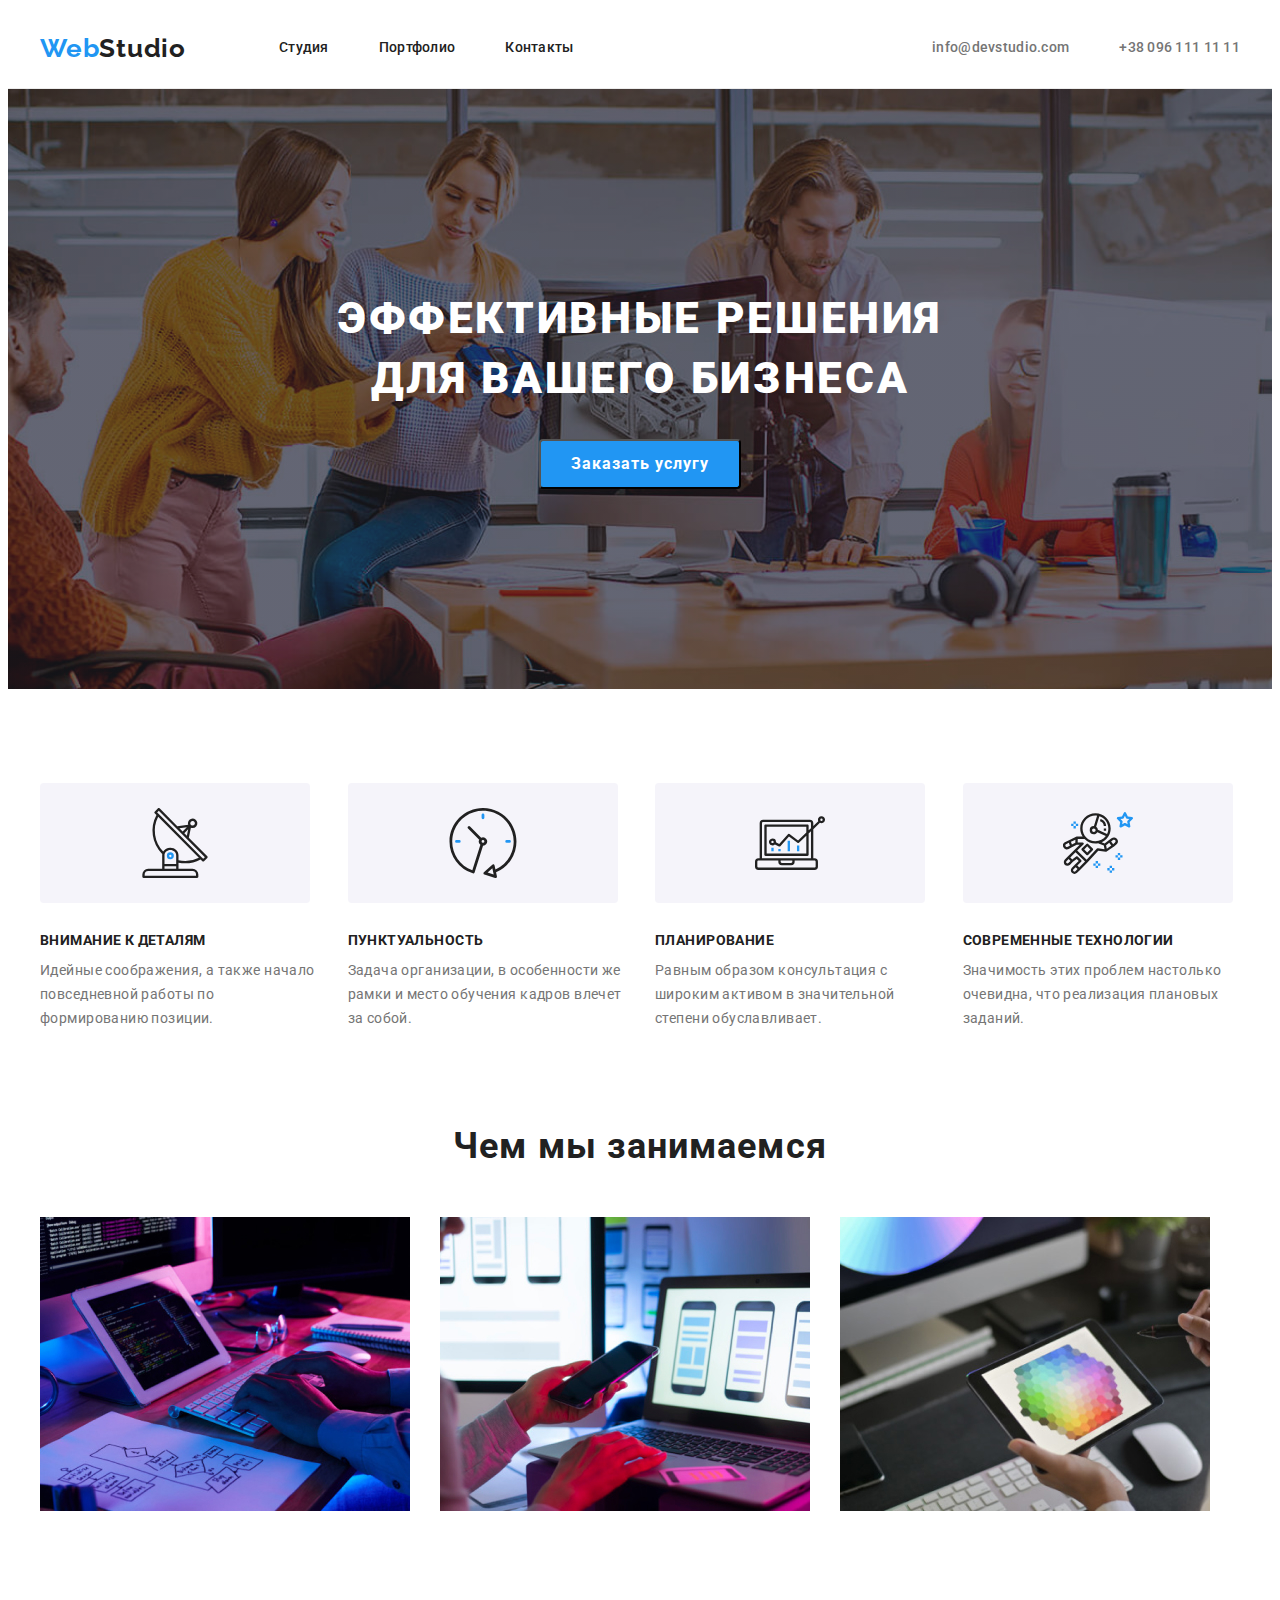
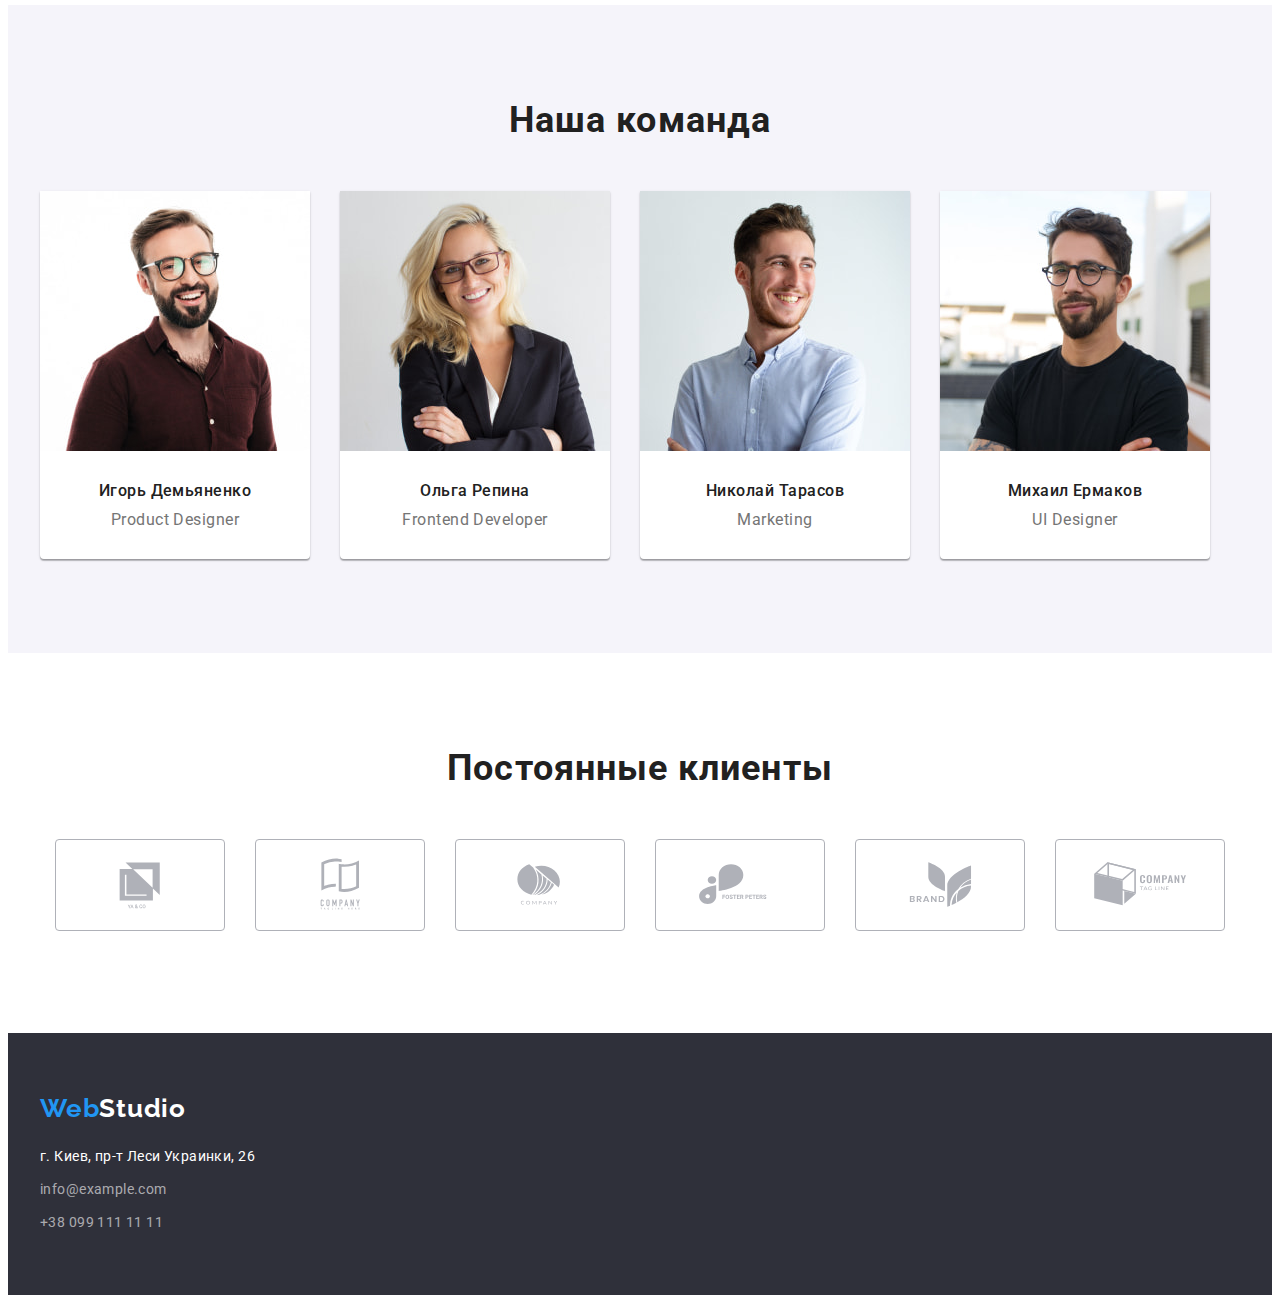
==== index.html @ 33f07b58 "добавляет hover-client" ====
<!DOCTYPE html >
<html lang="ru">
<head>
    <meta charset="UTF-8">
    <meta name="description" content="Web Developer">
    <title>WebStudio (Version2.1)</title>

    
     <!--основные шрифты-->
    <link rel="preconnect" href="https://fonts.googleapis.com">
    <link rel="preconnect" href="https://fonts.gstatic.com" crossorigin>
    <link href="https://fonts.googleapis.com/css2?family=Quintessential&family=Raleway:wght@700&family=Roboto:wght@400;500;700;900&display=swap"
          rel="stylesheet">

     <!--нормализатор стилей-->          
    <link rel="stylesheet" href="https://cdnjs.cloudflare.com/ajax/libs/modern-normalize/1.1.0/modern-normalize.min.css"
            integrity="sha512-wpPYUAdjBVSE4KJnH1VR1HeZfpl1ub8YT/NKx4PuQ5NmX2tKuGu6U/JRp5y+Y8XG2tV+wKQpNHVUX03MfMFn9Q=="
            crossorigin="anonymous" referrerpolicy="no-referrer" />

     <!--основные стили-->
    <link rel="stylesheet" href="./css/styles.css">
        

</head>
<body class="body">
    
    <!--шапка-->
    <header class="header">
      <div class="container header-container">
        <nav class="nav main-nav">
            <a class="header-logo link" href="./index.html">
                  Web<span class="header-logo-accent">Studio</span>
            </a>
             <ul class="nav-list list">
               <li class="nav-item">
                  <a class="nav-link link" href="./index.html">Студия</a> 
               </li>
               <li class="nav-item">
                  <a class="nav-link link" href="./portfolio.html">Портфолио</a> 
               </li> 
               <li class="nav-item">
                   <a class="nav-link link" href="#contacts">Контакты</a>
               </li> 
             </ul>
        </nav>
        <ul class="contact-list">
            <li class="contact-item">
                <a class="сontact-link link" href="mailto:info@devstudio.com">
                    info@devstudio.com
                </a>
            </li>
            <li class="contact-item">
                <a class="сontact-link link" href="tel:+380961111111">
                    +38 096 111 11 11
                </a>
            </li>
        </ul>
      </div>
    </header>
    
    <!--уникальный контент-->
    <main>

    <!--главный блок-->                                
    <section class="hero">
      <div class="container">
        <h1 class="hero-title">Эффективные решения для вашего бизнеса</h1>
        <button class="hero-btn" type="button">Заказать услугу</button>
      </div>
    </section>

    <!--инфо блок-->
    <section class="benefits section">
      <div class="container">
        <!--скрытый заголовок-->
        <h2 class="visually-hidden">Наши преимущества</h2>

            <ul class="benefits-list">
                <li class="benefits-item icon-antennа">
                    <h3 class="benefits-title">Внимание к деталям</h3>
                    <p class="benefits-descr">
                        Идейные соображения, а также начало повседневной работы по формированию позиции.
                    </p>
                </li>
                <li class="benefits-item icon-clock">
                    <h3 class="benefits-title">Пунктуальность</h3>
                    <p class="benefits-descr">
                        Задача организации, в особенности же рамки и место обучения кадров влечет за собой.
                    </p>
                </li>
                <li class="benefits-item icon-diagram">
                    <h3 class="benefits-title">Планирование</h3>
                    <p class="benefits-descr">
                        Равным образом консультация с широким активом в значительной степени обуславливает.
                    </p>
                </li>
                <li class="benefits-item icon-astronaut">
                    <h3 class="benefits-title">Современные технологии</h3>
                    <p class="benefits-descr">
                        Значимость этих проблем настолько очевидна, что реализация плановых заданий.
                    </p>
                </li>
            </ul>
      </div>
    </section>

    <!--блок работ-->
    <section class="about section">
      <div class="container">
        <h2 class="about-title">Чем мы занимаемся</h2>

            <ul class="about-list">
                <li class="about-item">
                    <img class="about-pic" src="./images/work/box-1.jpg" alt="Веб верстка проектов" width="370"/>
                </li>
                <li class="about-item">
                    <img class="about-pic" src="./images/work/box-2.jpg" alt="Разработка мобильных приложений" width="370"/>
                </li>
                <li class="about-item">
                    <img class="about-pic" src="./images/work/box-3.jpg" alt="Веб дизайн" width="370"/>
                </li>
            </ul>
      </div>
    </section>

    <!--секция команды-->
    <section class="team section">
      <div class="container">
        <h2 class="team-title">Наша команда</h2>
        
          <ul class="team-list">
            <li class="team-item">
              <img class="team-pic" src="./images/team/team-card-1.jpg" alt="Демьяненко" width="270" />
             <div class="team-wrapper">
                <h3 class="name-title">Игорь Демьяненко</h3>
                <p class="team-descr" lang="en">Product Designer</p>
             </div>
            </li>
            <li class="team-item">
              <img class="team-pic" src="./images/team/team-card-2.jpg" alt="Репина" width="270" />
             <div class="team-wrapper">
                <h3 class="name-title">Ольга Репина</h3>
                <p class="team-descr" lang="en">Frontend Developer</p>
             </div>
            </li>
            <li class="team-item">
              <img class="team-pic" src="./images/team/team-card-3.jpg" alt="Тарасов" width="270" />
             <div class="team-wrapper">
                <h3 class="name-title">Николай Тарасов</h3>
                <p class="team-descr" lang="en">Marketing</p>
             </div>
            </li>
            <li class="team-item">
              <img class="team-pic" src="./images/team/team-card-4.jpg" alt="Ермаков" width="270" />
             <div class="team-wrapper">
                <h3 class="name-title">Михаил Ермаков</h3>
                <p class="team-descr" lang="en">UI Designer</p>
             </div>
            </li>
          </ul>
        </div>
    </section>

    <!--постоянные клиенты-->
    <section class="section">
      <div class="container">
      <h2 class="client-title">Постоянные клиенты</h2>
      <ul class="client-list">
      <li class="client-item">
        <a href=""></a>
        <svg class="client-icon">
          <use href="./images/icon/sprite-all.svg#icon-Client-1"></use>
        </svg> 
      </li>
      <li class="client-item">
         <a href=""></a>
        <svg class="client-icon">
          <use href="./images/icon/sprite-all.svg#icon-Client-2"></use>
        </svg>
      </li>
      <li class="client-item">
         <a href=""></a>
        <svg class="client-icon">
          <use href="./images/icon/sprite-all.svg#icon-Client-3"></use>
        </svg>
      </li>
      <li class="client-item">
        <a href=""></a>
        <svg class="client-icon">
          <use href="./images/icon/sprite-all.svg#icon-Client-4"></use>
        </svg>
      </li>
      <li class="client-item">
        <a href=""></a>
        <svg class="client-icon">
          <use href="./images/icon/sprite-all.svg#icon-Client-5"></use>
        </svg>
      </li>
      <li class="client-item">
        <a href=""></a>
        <svg class="client-icon">
          <use href="./images/icon/sprite-all.svg#icon-Client-6"></use>
        </svg>
      </li>
      </ul>
      </div>
    </section>
    </main>

    <!--футер-->   
    <footer class="footer">
        <div class="container">  

          <div class="container-logo">
             <a class="footer-logo link" href="./index.html">
               Web<span class="footer-logo-accent">Studio</span>
             </a>
          </div>   

         <address class="address" id="contacts">
           <ul class="address-list">
              <li class="address-item">
                  <a class="address-link link" href="https://www.google.com/maps/@50.427001,30.5351555,16.5z" target="blank" rel="noopener noreferrer">
                    г. Киев, пр-т Леси Украинки, 26
                  </a>
              </li>
              <li class="address-item">
                  <a class="address-link-contact link" href="mailto:info@example.com">info@example.com</a>
              </li>
              <li class="address-item">
                  <a class="address-link-contact link" href="tel:+380991111111">+38 099 111 11 11</a>
              </li>
           </ul>          
         </address>
       </div>

    </footer>
  </body>

</html>
---- css/styles.css ----
:root {
  /*основные шрифты*/
  --main-font: 'Roboto', sans-serif;
  --logo-font: 'Raleway', sans-serif;

  /*светлая тема текста*/
  --accent-txt-cl: #ffffff;
  --primary-txt-cl: #757575;
  --footer-txt-cl: rgba(255, 255, 255, 0.6);

  /*темная тема текста*/
  --title-txt-cl: #212121;
  --secondary-txt-cl: #2196f3;

  /*темная тема фона*/
  --main-bg-cl: #2f303a;
  --section-bg-cl: #f5f4fa;

  /*цвет border*/
  --top-border-cl: #ececec;
  --border-cl: #eeeeee;
  /*цвет иконок*/
  --icon-color: #afb1b8;
}

/*доп шрифт*/
/*font-family: 'Quintessential', cursive;*/

.body {
  font-family: var(--main-font);
  font-size: 14px;
  line-height: 1.71;
  letter-spacing: 0.03em;
  background-color: var(--accent-txt-cl);

  color: var(--primary-txt-cl);
}

h1,
h2,
h3,
h4,
p {
  margin-top: 0;
  margin-bottom: 0;
}

h1:last-child,
h2:last-child,
h3:last-child,
h4:last-child,
p {
  margin-bottom: 0;
}

/*сброс списков*/
ul {
  padding-left: 0;
  margin-top: 0;
  margin-bottom: 0;
  list-style: none;
}
img {
  display: block;
  height: auto;
  max-width: 100%;
}
.link {
  text-decoration: none;
}
.section {
  padding: 94px 0px;
}

.container {
  width: 1200px;
  padding-left: 15px;
  padding-right: 15px;
  margin-left: auto;
  margin-right: auto;
}
.header {
  border-bottom: 1px solid var(--top-border-cl);
}
.header-container {
  display: flex;
}

/*текст кнопка главная*/
.hero-btn {
  padding: 8px 30px;

  font-family: var(--main-font);
  font-weight: 700;
  font-size: 16px;
  line-height: 1.9;

  border-radius: 4px;
  display: flex;
  align-items: center;
  text-align: center;
  letter-spacing: 0.06em;

  color: var(--accent-txt-cl);
}
/*лого хедр*/
.header-logo {
  margin-right: 93px;

  font-family: var(--logo-font);
  font-weight: 700;
  font-size: 26px;
  line-height: 1.19;

  letter-spacing: 0.03em;

  color: var(--secondary-txt-cl);
}

/*верхний логотип черный цвет*/
.header-logo-accent {
  letter-spacing: 0.03em;

  color: var(--title-txt-cl);
}
.main-nav {
  display: flex;
  align-items: center;
}

.nav-item {
  margin-right: 50px;
}
.nav-item:last-child {
  margin-right: 0;
}
.nav-list {
  display: flex;
}

/*Header*/
.nav-link {
  display: block;
  padding: 32px 0px;

  font-weight: 500;
  font-size: 14px;
  line-height: 1.14;
  letter-spacing: 0.02em;

  color: var(--title-txt-cl);
}

.nav-link:hover,
.nav-link:focus {
  color: var(--secondary-txt-cl);
}
.contact-list {
  display: flex;
  align-items: center;
  margin-left: auto;
}
.contact-item:first-child {
  margin-right: 50px;
}
.contact-item .link {
  font-weight: 500;
  font-size: 14px;
  line-height: 1.14;
  letter-spacing: 0.02em;

  color: var(--primary-txt-cl);
}

.contact-item :hover,
.contact-item :focus {
  color: var(--secondary-txt-cl);
}
.contact-item::before {
  display: block;
  content: '';
}
.hero {
  max-width: 1600px;
  max-height: 600px;
  margin-left: auto;
  margin-right: auto;

  padding-top: 200px;
  padding-bottom: 200px;

  background-image: linear-gradient(to right, rgba(47, 48, 58, 0.4), rgba(47, 48, 58, 0.4)),
    url(../images/hero/hero-img.jpg);

  background-repeat: no-repeat;
  background-position: center;
  background-color: var(--main-bg-cl);
}

.hero-title {
  width: 696px;
  margin-left: auto;
  margin-right: auto;
  margin-bottom: 30px;
  align-items: center;

  font-weight: 900;
  font-size: 44px;
  line-height: 1.36;

  text-align: center;
  letter-spacing: 0.06em;
  text-transform: uppercase;

  color: var(--accent-txt-cl);
}
.hero-btn {
  margin-left: auto;
  margin-right: auto;

  background-color: var(--secondary-txt-cl);
}

/*оформлєння інфо-блок*/
.benefits-list {
  display: flex;
}
.benefits-item {
  flex-basis: calc(100% / 4);
  margin-right: 30px;
}
.benefits-item:last-child {
  margin-right: 0px;
}

.benefits-item::before {
  display: block;
  content: '';

  width: 270px;
  height: 120px;

  background-size: contain;

  background: var(--section-bg-cl);
  border-radius: 4px;
}
.icon-antennа::before {
  background-image: url(../images/icon/antenna.svg);
  background-repeat: no-repeat;
  background-position: center;
}
.icon-clock::before {
  background-image: url(../images/icon/clock.svg);
  background-repeat: no-repeat;
  background-position: center;
}
.icon-diagram::before {
  background-image: url(../images/icon/diagram.svg);
  background-repeat: no-repeat;
  background-position: center;
}
.icon-astronaut::before {
  background-image: url(../images/icon/astronaut.svg);
  background-repeat: no-repeat;
  background-position: center;
}
.benefits-title {
  margin-bottom: 10px;
  padding-top: 30px;

  font-weight: 700;
  font-size: 14px;
  line-height: 1.14;
  letter-spacing: 0.03em;
  text-transform: uppercase;

  color: var(--title-txt-cl);
}
.benefits-descr {
  font-weight: 400;
  font-size: 14px;

  line-height: 1.71;
}

.about-title {
  margin-bottom: 50px;

  font-weight: 700;
  font-size: 36px;
  line-height: 1.17;
  text-align: center;
  letter-spacing: 0.03em;

  color: var(--title-txt-cl);
}
.about {
  padding-top: 0px;
}
.about-list {
  display: flex;
}
.about-item:not(:last-child) {
  margin-right: 30px;
}

/*секция команда*/
.team {
  background-color: var(--section-bg-cl);
}
.team-title {
  margin-bottom: 50px;

  font-weight: 700;
  font-size: 36px;
  line-height: 1.17;
  text-align: center;
  letter-spacing: 0.03em;

  color: var(--title-txt-cl);
}
.team-list {
  display: flex;
}
.team-item {
  background-color: var(--accent-txt-cl);
  box-shadow: 0px 1px 3px rgba(0, 0, 0, 0.12), 0px 1px 1px rgba(0, 0, 0, 0.14),
    0px 2px 1px rgba(0, 0, 0, 0.2);
  border-radius: 0px 0px 4px 4px;
}
.team-item:not(:last-child) {
  margin-right: 30px;
}

.team-wrapper {
  padding-top: 30px;
  padding-bottom: 30px;
}

.name-title {
  margin-bottom: 10px;

  font-weight: 500;
  font-size: 16px;
  line-height: 1.19;

  text-align: center;
  letter-spacing: 0.03em;

  color: var(--title-txt-cl);
}

.team-descr {
  font-weight: 400;
  font-size: 16px;
  line-height: 1.19;

  text-align: center;
  letter-spacing: 0.03em;
}
.client-title {
  margin-bottom: 50px;
  font-weight: 700;
  font-size: 36px;
  line-height: 1.17;
  text-align: center;
  letter-spacing: 0.03em;

  color: var(--title-txt-cl);
}
.client-list {
  display: flex;
  justify-content: center;
}
.client-icon {
  width: 170px;
  height: 92px;
  fill: var(--icon-color);

  border: 1px solid #afb1b8;
  box-sizing: border-box;
  border-radius: 4px;
}
.client-icon:hover {
  fill: var(--secondary-txt-cl);
  border: 1px solid var(--secondary-txt-cl);
  cursor: pointer;
}

/*.client-item:hover {
  fill: var(--secondary-txt-cl);
}*/
.client-item:not(:last-child) {
  margin-right: 30px;
}

/*кнопки фильтр раздел работ*/
.work-wrapper {
  display: flex;
  align-items: center;
}

/*кнопки фильтр*/
.work-list {
  display: flex;
  justify-content: center;
  align-items: center;
  margin-left: auto;
  margin-right: auto;
  margin-bottom: 50px;
}

.work-item-btn:not(:last-child) {
  margin-right: 8px;
}

.work-btn {
  border-color: var(--section-bg-cl);
  border-radius: 4px;

  font-family: var(--main-font);

  font-weight: 500;
  font-size: 16px;
  line-height: 1.62;

  text-align: center;
  letter-spacing: 0.03em;

  color: var(--title-txt-cl);
}

/*фокус-ховер кнопки фильтр*/
.work-btn:hover,
.work-btn:focus {
  background-color: var(--secondary-txt-cl);
  color: var(--accent-txt-cl);
}

.pointer {
  cursor: pointer;
}
.work-container {
  display: flex;
}
.work-list-pic {
  display: flex;
  flex-wrap: wrap;
  margin-top: 0px;
  padding-left: 0px;
}
.work-item-pic {
  flex-basis: calc((100% - 60px) / 3);
  margin-right: 30px;
  margin-bottom: 30px;
}
.work-item-pic:nth-child(3n) {
  margin-right: 0;
}
.work-item-pic:nth-last-child(-n + 3) {
  margin-bottom: 0px;
}

.work-text-wrapper {
  width: 370px;
  padding-top: 20px;
  padding-right: 24px;
  padding-bottom: 20px;
  padding-left: 24px;

  background: var(--accent-txt-cl);
  border-right: 1px solid var(--border-cl);
  border-bottom: 1px solid var(--border-cl);
  border-left: 1px solid var(--border-cl);
}

/*цвет заголовков портфолио*/
.work-title {
  margin-bottom: 4px;
  font-weight: 700;
  font-size: 18px;
  line-height: 2;

  letter-spacing: 0.06em;

  color: var(--title-txt-cl);
}
/*описание работ*/
.work-descr {
  font-weight: 400;
  font-size: 16px;
  line-height: 1.87;
}

/*футер*/
.footer {
  padding-top: 60px;
  padding-bottom: 60px;

  background-color: var(--main-bg-cl);
}
.container-logo {
  margin-bottom: 20px;
}
.footer-logo {
  font-family: var(--logo-font);
  font-weight: 700;
  font-size: 26px;
  line-height: 1.19;

  letter-spacing: 0.03em;

  color: var(--secondary-txt-cl);
}

/*замена цвета лого*/
.footer-logo-accent {
  color: var(--accent-txt-cl);
}

.address-item {
  margin-bottom: 9px;
}
.address-item:last-child {
  margin-bottom: 0px;
}
.address-item .address-link {
  font-family: var(--main-font);
  font-style: normal;
  font-weight: 400;
  font-size: 14px;
  line-height: 1.71;

  letter-spacing: 0.03em;

  color: var(--accent-txt-cl);
}

.address-link-contact {
  font-family: var(--main-font);
  font-style: normal;
  font-weight: 400;
  font-size: 14px;
  line-height: 1.71;

  letter-spacing: 0.03em;

  color: var(--footer-txt-cl);
}

/*скрываем удаленный заголовок*/
.visually-hidden {
  position: absolute;
  width: 1px;
  height: 1px;
  margin: -1px;
  border: 0;
  padding: 0;
  white-space: nowrap;
  clip-path: inset(100%);
  clip: rect(0 0 0 0);
  overflow: hidden;
}
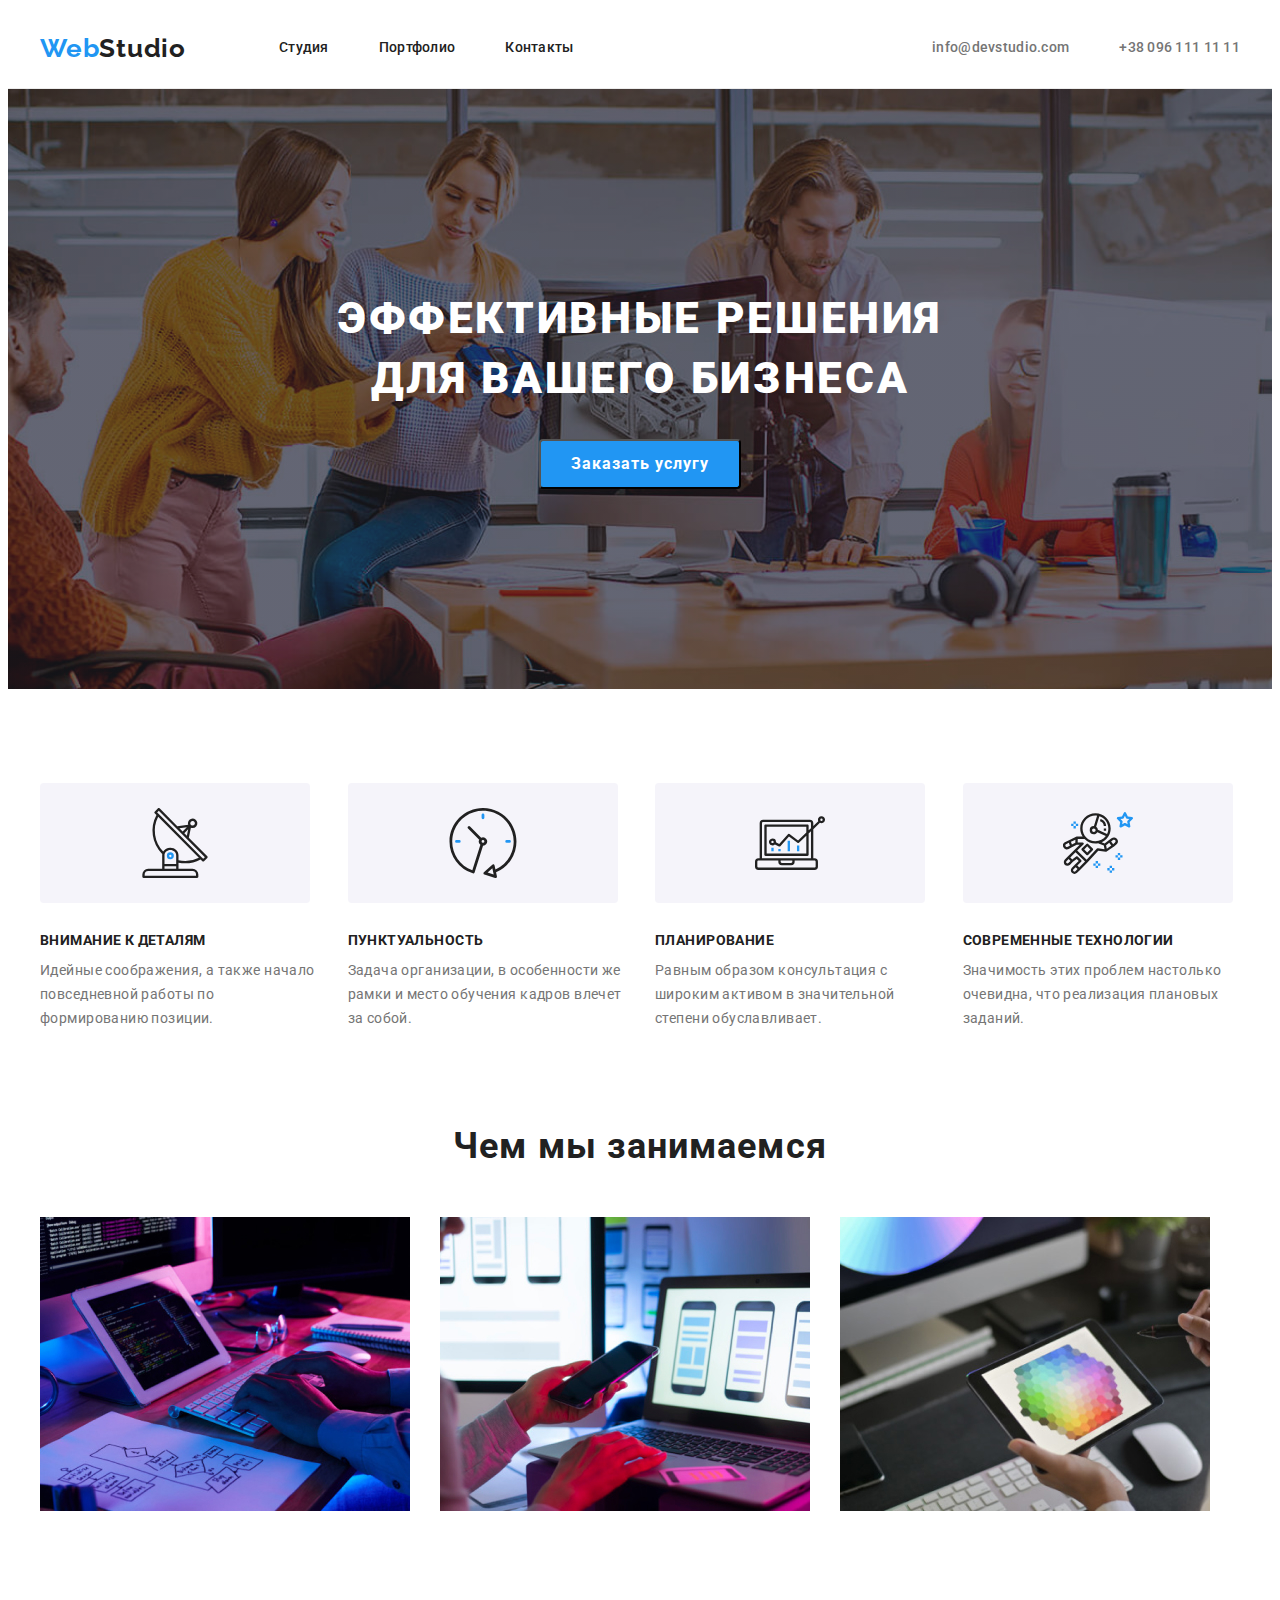
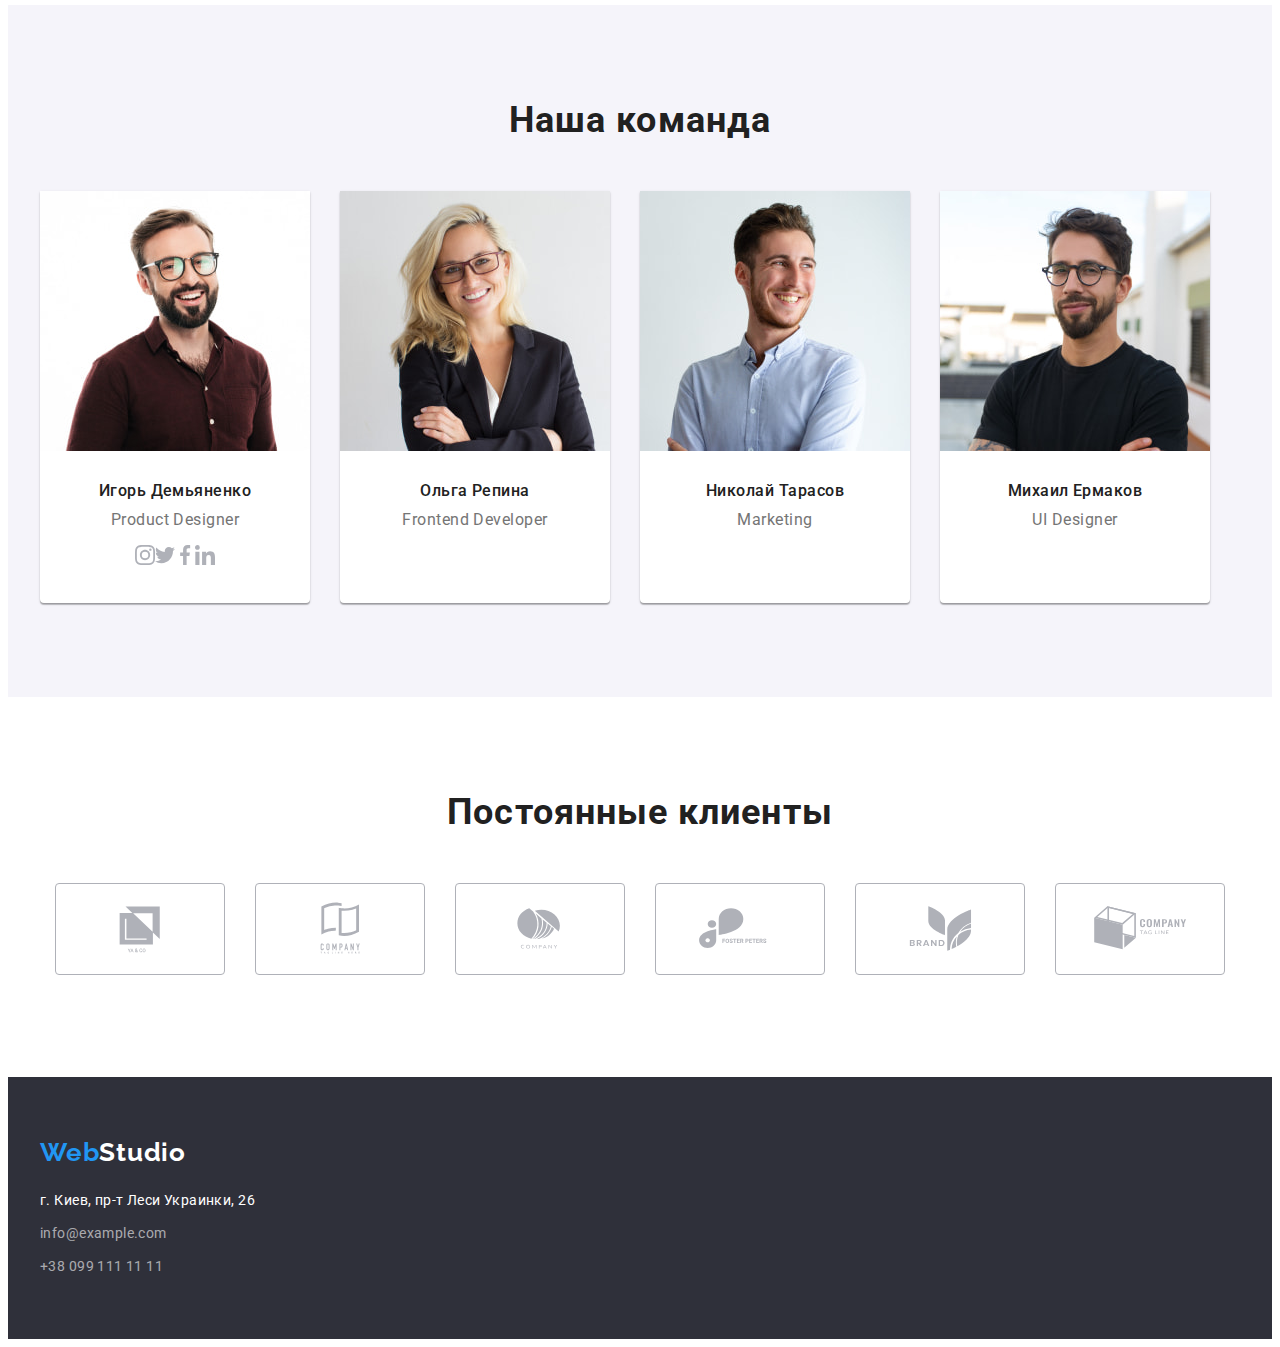
==== commit 99330d14: "добавляет соц-сети" ====
--- a/index.html
+++ b/index.html
@@ -49,7 +49,7 @@
                     info@devstudio.com
                 </a>
             </li>
-            <li class="contact-item">
+            <li class="contact-item icon-phone">
                 <a class="сontact-link link" href="tel:+380961111111">
                     +38 096 111 11 11
                 </a>
@@ -134,6 +134,36 @@
              <div class="team-wrapper">
                 <h3 class="name-title">Игорь Демьяненко</h3>
                 <p class="team-descr" lang="en">Product Designer</p>
+                <ul class="social-list">
+                  <li>
+                    <a href="">
+                      <svg class="team-icon">
+                        <use href="./images/icon/sprite-all.svg#icon-instagram"></use>
+                      </svg>
+                    </a>
+                  </li>
+                  <li>
+                    <a href="">
+                      <svg class="team-icon">
+                        <use href="./images/icon/sprite-all.svg#icon-twitter"></use>
+                      </svg>
+                    </a>
+                  </li>
+                  <li>
+                    <a href="">
+                      <svg class="team-icon">
+                        <use href="./images/icon/sprite-all.svg#icon-facebook"></use>
+                      </svg>
+                    </a>
+                  </li>
+                  <li>
+                    <a href="">
+                      <svg class="team-icon">
+                        <use href="./images/icon/sprite-all.svg#icon-linkedin"></use>
+                      </svg>
+                    </a>
+                  </li>
+                </ul>
              </div>
             </li>
             <li class="team-item">
@@ -167,40 +197,46 @@
       <h2 class="client-title">Постоянные клиенты</h2>
       <ul class="client-list">
       <li class="client-item">
-        <a href=""></a>
-        <svg class="client-icon">
-          <use href="./images/icon/sprite-all.svg#icon-Client-1"></use>
-        </svg> 
-      </li>
-      <li class="client-item">
-         <a href=""></a>
-        <svg class="client-icon">
-          <use href="./images/icon/sprite-all.svg#icon-Client-2"></use>
-        </svg>
-      </li>
-      <li class="client-item">
-         <a href=""></a>
-        <svg class="client-icon">
-          <use href="./images/icon/sprite-all.svg#icon-Client-3"></use>
-        </svg>
-      </li>
-      <li class="client-item">
-        <a href=""></a>
-        <svg class="client-icon">
-          <use href="./images/icon/sprite-all.svg#icon-Client-4"></use>
-        </svg>
-      </li>
-      <li class="client-item">
-        <a href=""></a>
-        <svg class="client-icon">
-          <use href="./images/icon/sprite-all.svg#icon-Client-5"></use>
-        </svg>
-      </li>
-      <li class="client-item">
-        <a href=""></a>
-        <svg class="client-icon">
-          <use href="./images/icon/sprite-all.svg#icon-Client-6"></use>
-        </svg>
+        <a href="" class="client-link">
+          <svg class="client-icon">
+            <use href="./images/icon/sprite-all.svg#icon-Client-1"></use>
+          </svg>
+        </a> 
+      </li>
+      <li class="client-item">
+         <a href="" class="client-link">
+          <svg class="client-icon">
+            <use href="./images/icon/sprite-all.svg#icon-Client-2"></use>
+          </svg>
+         </a>
+      </li>
+      <li class="client-item">
+         <a href="" class="client-link">
+          <svg class="client-icon">
+            <use href="./images/icon/sprite-all.svg#icon-Client-3"></use>
+          </svg>
+         </a>
+      </li>
+      <li class="client-item">
+        <a href="" class="client-link">
+          <svg class="client-icon">
+            <use href="./images/icon/sprite-all.svg#icon-Client-4"></use>
+          </svg>
+        </a>
+      </li>
+      <li class="client-item">
+        <a href="" class="client-link">
+          <svg class="client-icon">
+            <use href="./images/icon/sprite-all.svg#icon-Client-5"></use>
+          </svg>
+        </a>
+      </li>
+      <li class="client-item">
+        <a href="" class="client-link">
+          <svg class="client-icon">
+            <use href="./images/icon/sprite-all.svg#icon-Client-6"></use>
+          </svg>
+        </a>
       </li>
       </ul>
       </div>
--- a/css/styles.css
+++ b/css/styles.css
@@ -180,6 +180,9 @@
   display: block;
   content: '';
 }
+.icon-phone::before {
+  background-image: url(../images/icon/smartphone.svg);
+}
 .hero {
   max-width: 1600px;
   max-height: 600px;
@@ -352,12 +355,21 @@
 }
 
 .team-descr {
+  margin-bottom: 16px;
   font-weight: 400;
   font-size: 16px;
   line-height: 1.19;
 
   text-align: center;
   letter-spacing: 0.03em;
+}
+.social-list {
+  display: flex;
+  justify-content: center;
+}
+.team-icon {
+  width: 20px;
+  height: 20px;
 }
 .client-title {
   margin-bottom: 50px;
@@ -385,12 +397,8 @@
 .client-icon:hover {
   fill: var(--secondary-txt-cl);
   border: 1px solid var(--secondary-txt-cl);
-  cursor: pointer;
-}
-
-/*.client-item:hover {
-  fill: var(--secondary-txt-cl);
-}*/
+}
+
 .client-item:not(:last-child) {
   margin-right: 30px;
 }
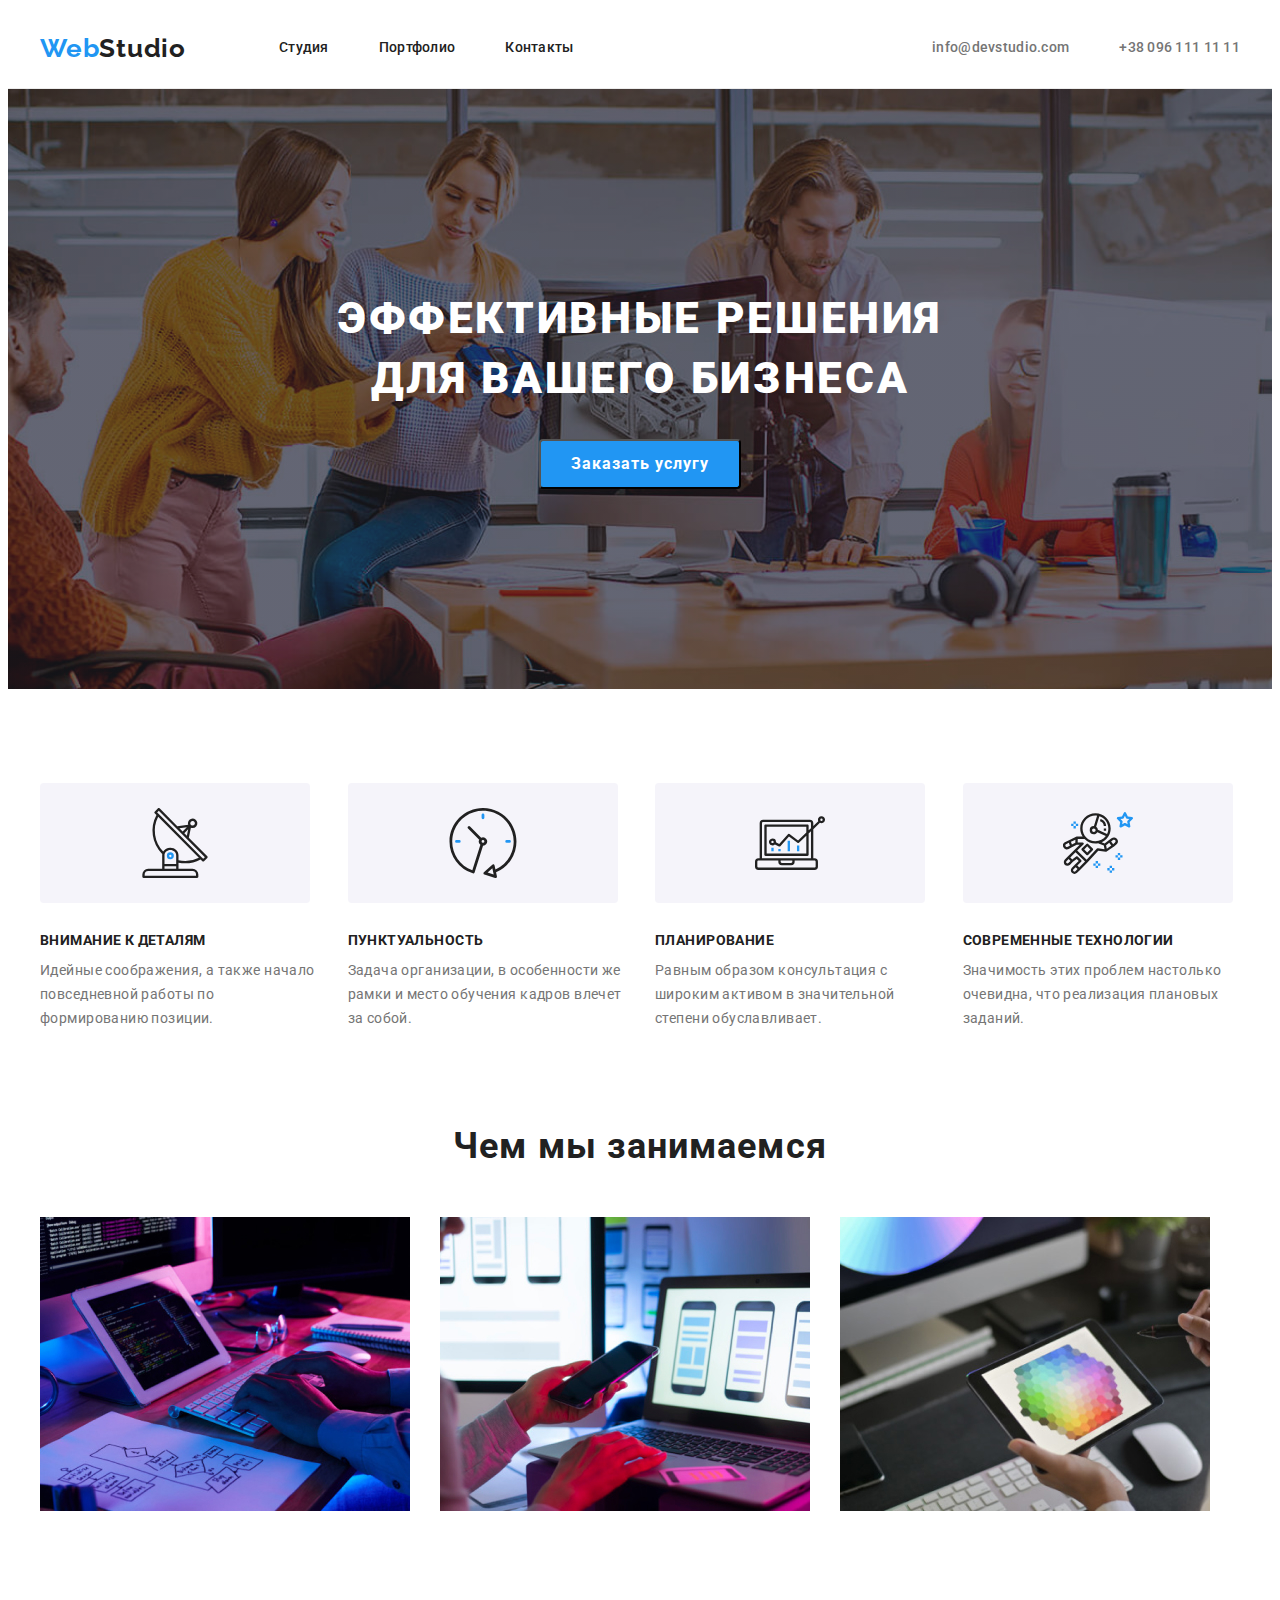
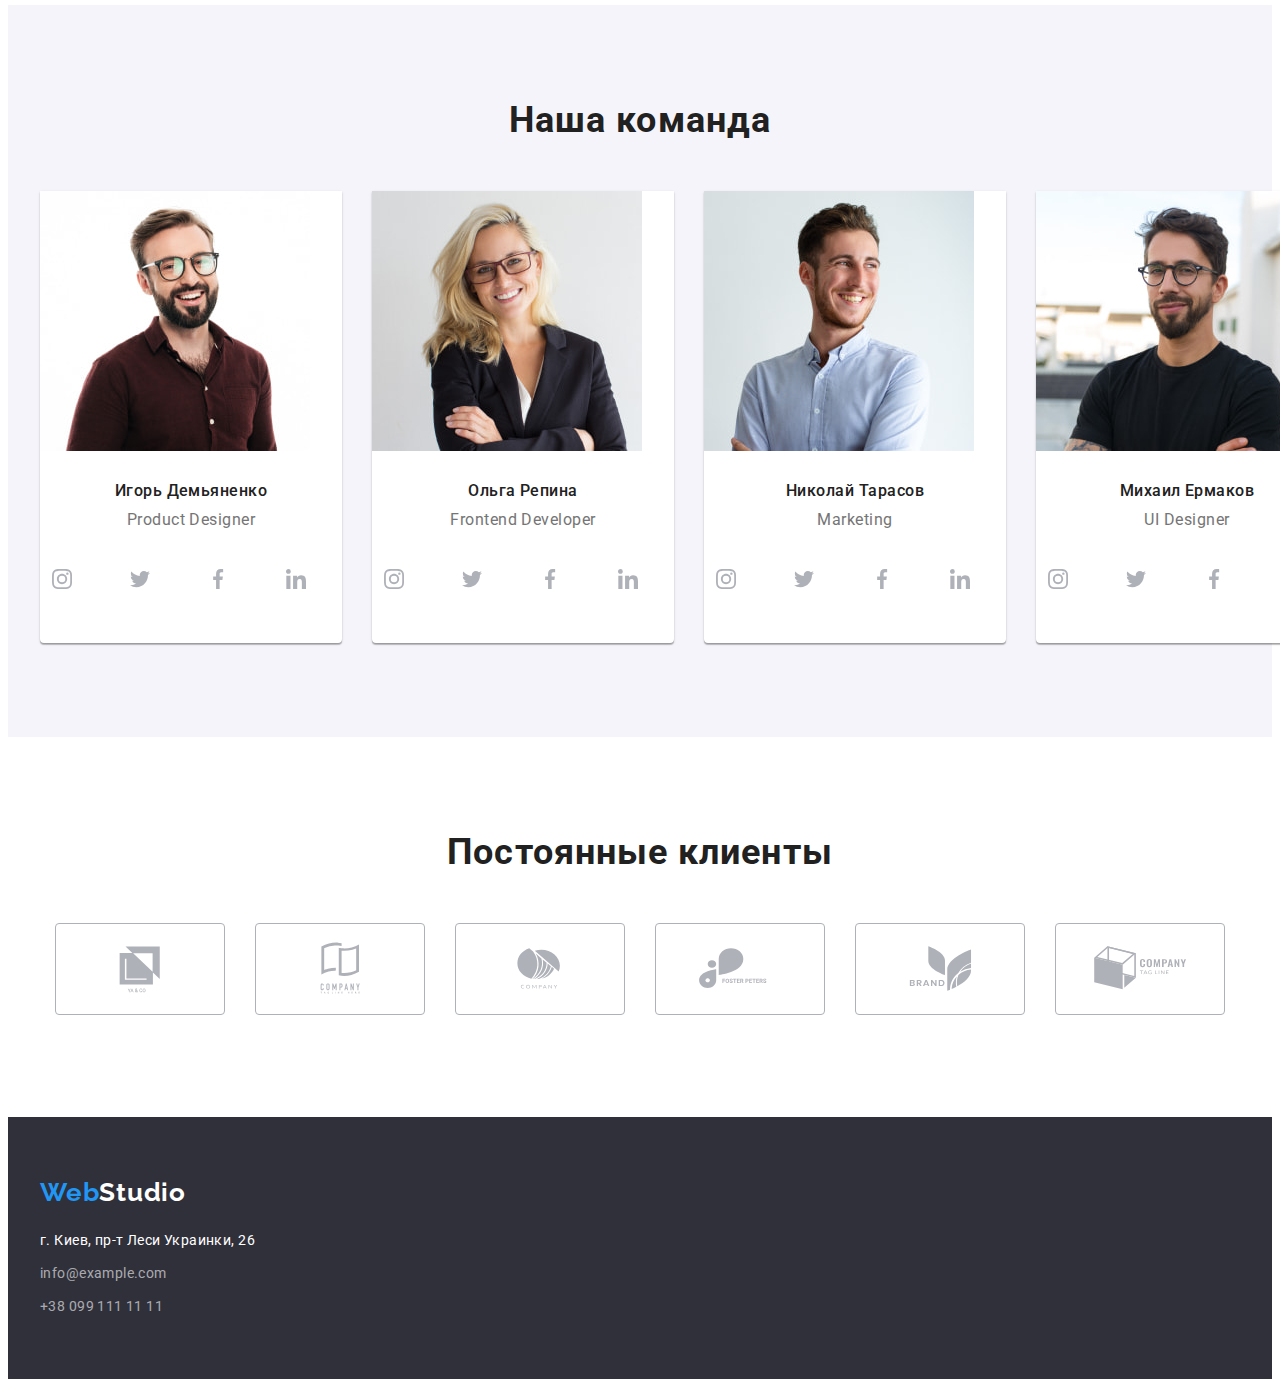
==== commit 7bd1d8b8: "добавляет hover соц. сети" ====
--- a/index.html
+++ b/index.html
@@ -135,29 +135,29 @@
                 <h3 class="name-title">Игорь Демьяненко</h3>
                 <p class="team-descr" lang="en">Product Designer</p>
                 <ul class="social-list">
-                  <li>
-                    <a href="">
+                  <li class="social-item">
+                    <a href="" class="social-link">
                       <svg class="team-icon">
                         <use href="./images/icon/sprite-all.svg#icon-instagram"></use>
                       </svg>
                     </a>
                   </li>
-                  <li>
-                    <a href="">
+                  <li class="social-item">
+                    <a href="" class="social-link">
                       <svg class="team-icon">
                         <use href="./images/icon/sprite-all.svg#icon-twitter"></use>
                       </svg>
                     </a>
                   </li>
-                  <li>
-                    <a href="">
+                  <li class="social-item">
+                    <a href="" class="social-link">
                       <svg class="team-icon">
                         <use href="./images/icon/sprite-all.svg#icon-facebook"></use>
                       </svg>
                     </a>
                   </li>
-                  <li>
-                    <a href="">
+                  <li class="social-item">
+                    <a href="" class="social-link">
                       <svg class="team-icon">
                         <use href="./images/icon/sprite-all.svg#icon-linkedin"></use>
                       </svg>
@@ -171,6 +171,36 @@
              <div class="team-wrapper">
                 <h3 class="name-title">Ольга Репина</h3>
                 <p class="team-descr" lang="en">Frontend Developer</p>
+                <ul class="social-list">
+                  <li class="social-item">
+                    <a href="" class="social-link">
+                      <svg class="team-icon">
+                        <use href="./images/icon/sprite-all.svg#icon-instagram"></use>
+                      </svg>
+                    </a>
+                  </li>
+                  <li class="social-item">
+                    <a href="" class="social-link">
+                      <svg class="team-icon">
+                        <use href="./images/icon/sprite-all.svg#icon-twitter"></use>
+                      </svg>
+                    </a>
+                  </li>
+                  <li class="social-item">
+                    <a href="" class="social-link">
+                      <svg class="team-icon">
+                        <use href="./images/icon/sprite-all.svg#icon-facebook"></use>
+                      </svg>
+                    </a>
+                  </li>
+                  <li class="social-item">
+                    <a href="" class="social-link">
+                      <svg class="team-icon">
+                        <use href="./images/icon/sprite-all.svg#icon-linkedin"></use>
+                      </svg>
+                    </a>
+                  </li>
+                </ul>
              </div>
             </li>
             <li class="team-item">
@@ -178,6 +208,36 @@
              <div class="team-wrapper">
                 <h3 class="name-title">Николай Тарасов</h3>
                 <p class="team-descr" lang="en">Marketing</p>
+                <ul class="social-list">
+                  <li class="social-item">
+                    <a href="" class="social-link">
+                      <svg class="team-icon">
+                        <use href="./images/icon/sprite-all.svg#icon-instagram"></use>
+                      </svg>
+                    </a>
+                  </li>
+                  <li class="social-item">
+                    <a href="" class="social-link">
+                      <svg class="team-icon">
+                        <use href="./images/icon/sprite-all.svg#icon-twitter"></use>
+                      </svg>
+                    </a>
+                  </li>
+                  <li class="social-item">
+                    <a href="" class="social-link">
+                      <svg class="team-icon">
+                        <use href="./images/icon/sprite-all.svg#icon-facebook"></use>
+                      </svg>
+                    </a>
+                  </li>
+                  <li class="social-item">
+                    <a href="" class="social-link">
+                      <svg class="team-icon">
+                        <use href="./images/icon/sprite-all.svg#icon-linkedin"></use>
+                      </svg>
+                    </a>
+                  </li>
+                </ul>
              </div>
             </li>
             <li class="team-item">
@@ -185,6 +245,36 @@
              <div class="team-wrapper">
                 <h3 class="name-title">Михаил Ермаков</h3>
                 <p class="team-descr" lang="en">UI Designer</p>
+                <ul class="social-list">
+                  <li class="social-item">
+                    <a href="" class="social-link">
+                      <svg class="team-icon">
+                        <use href="./images/icon/sprite-all.svg#icon-instagram"></use>
+                      </svg>
+                    </a>
+                  </li>
+                  <li class="social-item">
+                    <a href="" class="social-link">
+                      <svg class="team-icon">
+                        <use href="./images/icon/sprite-all.svg#icon-twitter"></use>
+                      </svg>
+                    </a>
+                  </li>
+                  <li class="social-item">
+                    <a href="" class="social-link">
+                      <svg class="team-icon">
+                        <use href="./images/icon/sprite-all.svg#icon-facebook"></use>
+                      </svg>
+                    </a>
+                  </li>
+                  <li class="social-item">
+                    <a href="" class="social-link">
+                      <svg class="team-icon">
+                        <use href="./images/icon/sprite-all.svg#icon-linkedin"></use>
+                      </svg>
+                    </a>
+                  </li>
+                </ul>
              </div>
             </li>
           </ul>
--- a/css/styles.css
+++ b/css/styles.css
@@ -363,14 +363,35 @@
   text-align: center;
   letter-spacing: 0.03em;
 }
+/*ссылки соц.сети*/
 .social-list {
   display: flex;
   justify-content: center;
+
+}
+.social-item:not(:last-child) {
+  margin-right: 10px;
+}
+.social-link {
+  display: inline-flex;
+
+  width: 44px;
+  height: 44px;
+  padding: 12px;
+
+  align-items: center;
+  border-radius: 50px;
+  fill: var(--icon-color);
+}
+.social-link:hover{
+ background-color: var(--secondary-txt-cl);
+ fill:var(--accent-txt-cl)
 }
 .team-icon {
   width: 20px;
   height: 20px;
 }
+
 .client-title {
   margin-bottom: 50px;
   font-weight: 700;
@@ -390,7 +411,7 @@
   height: 92px;
   fill: var(--icon-color);
 
-  border: 1px solid #afb1b8;
+  border: 1px solid var(--icon-color);
   box-sizing: border-box;
   border-radius: 4px;
 }
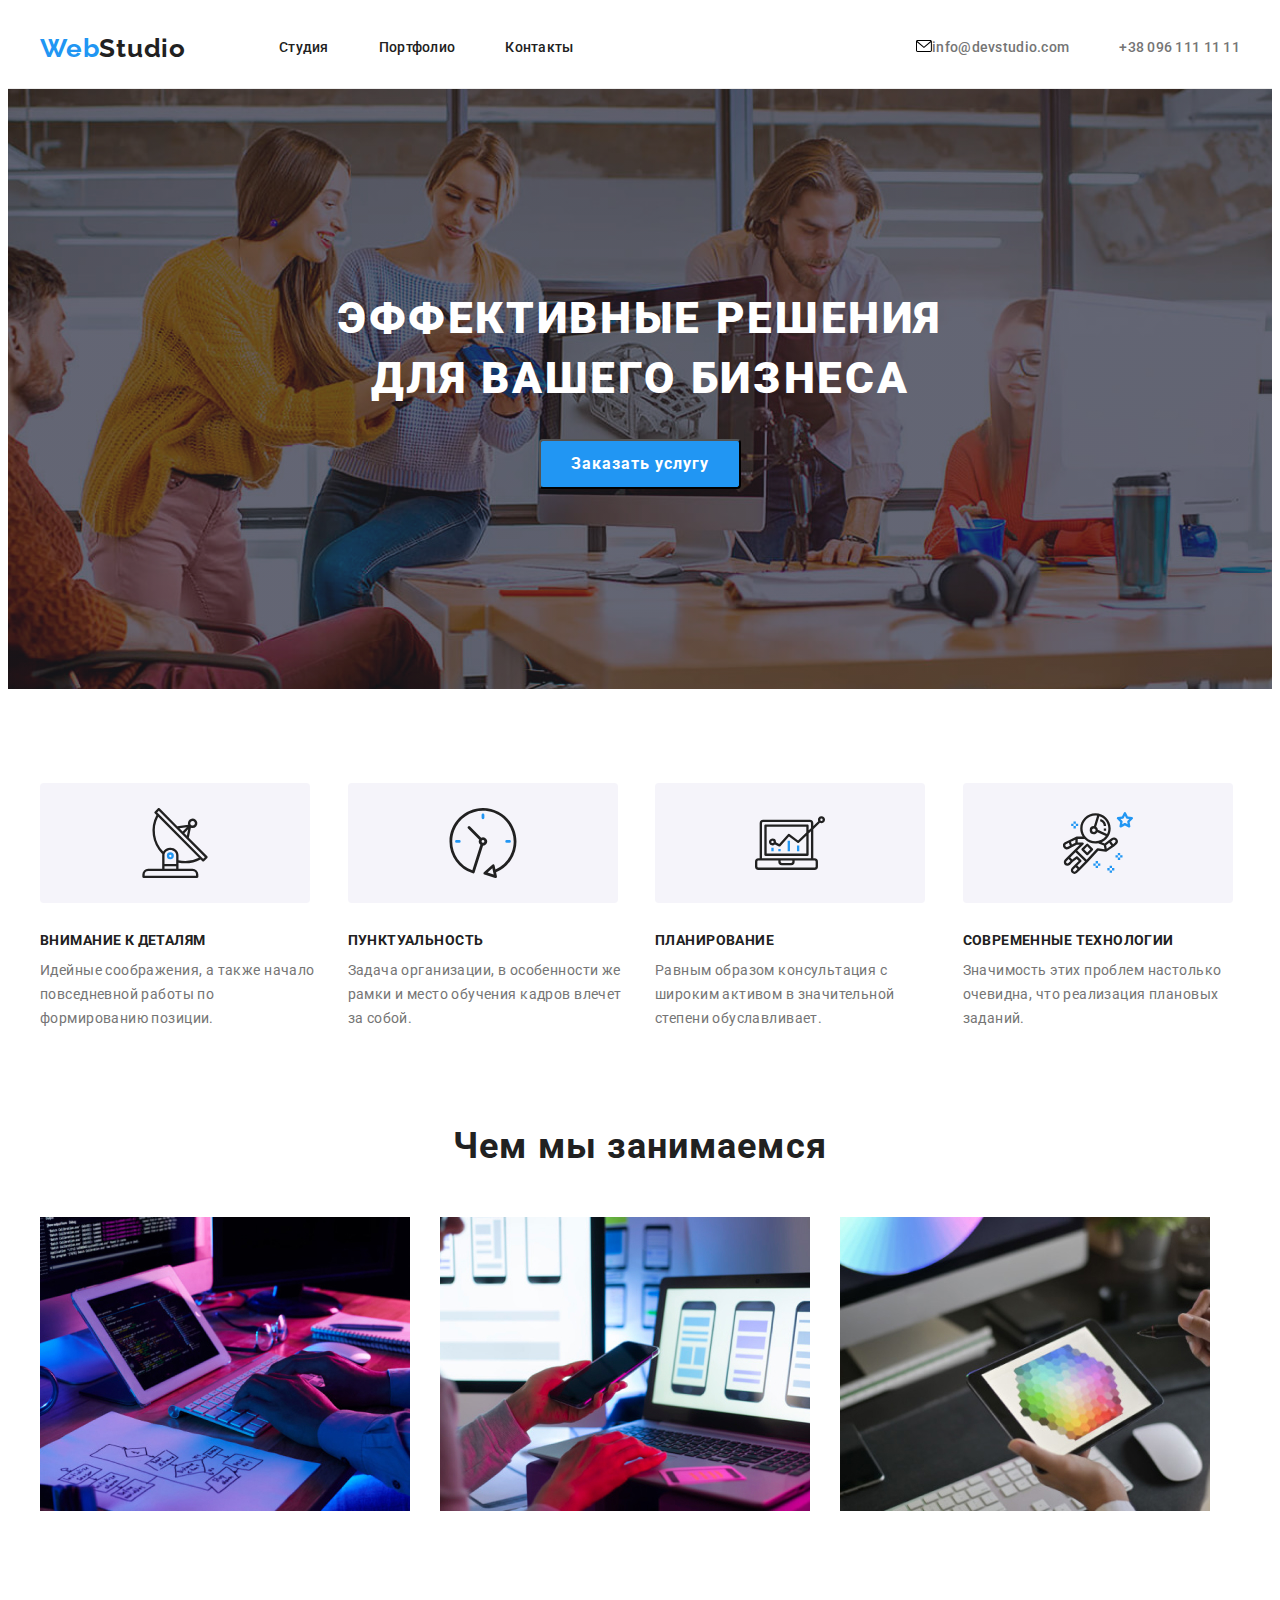
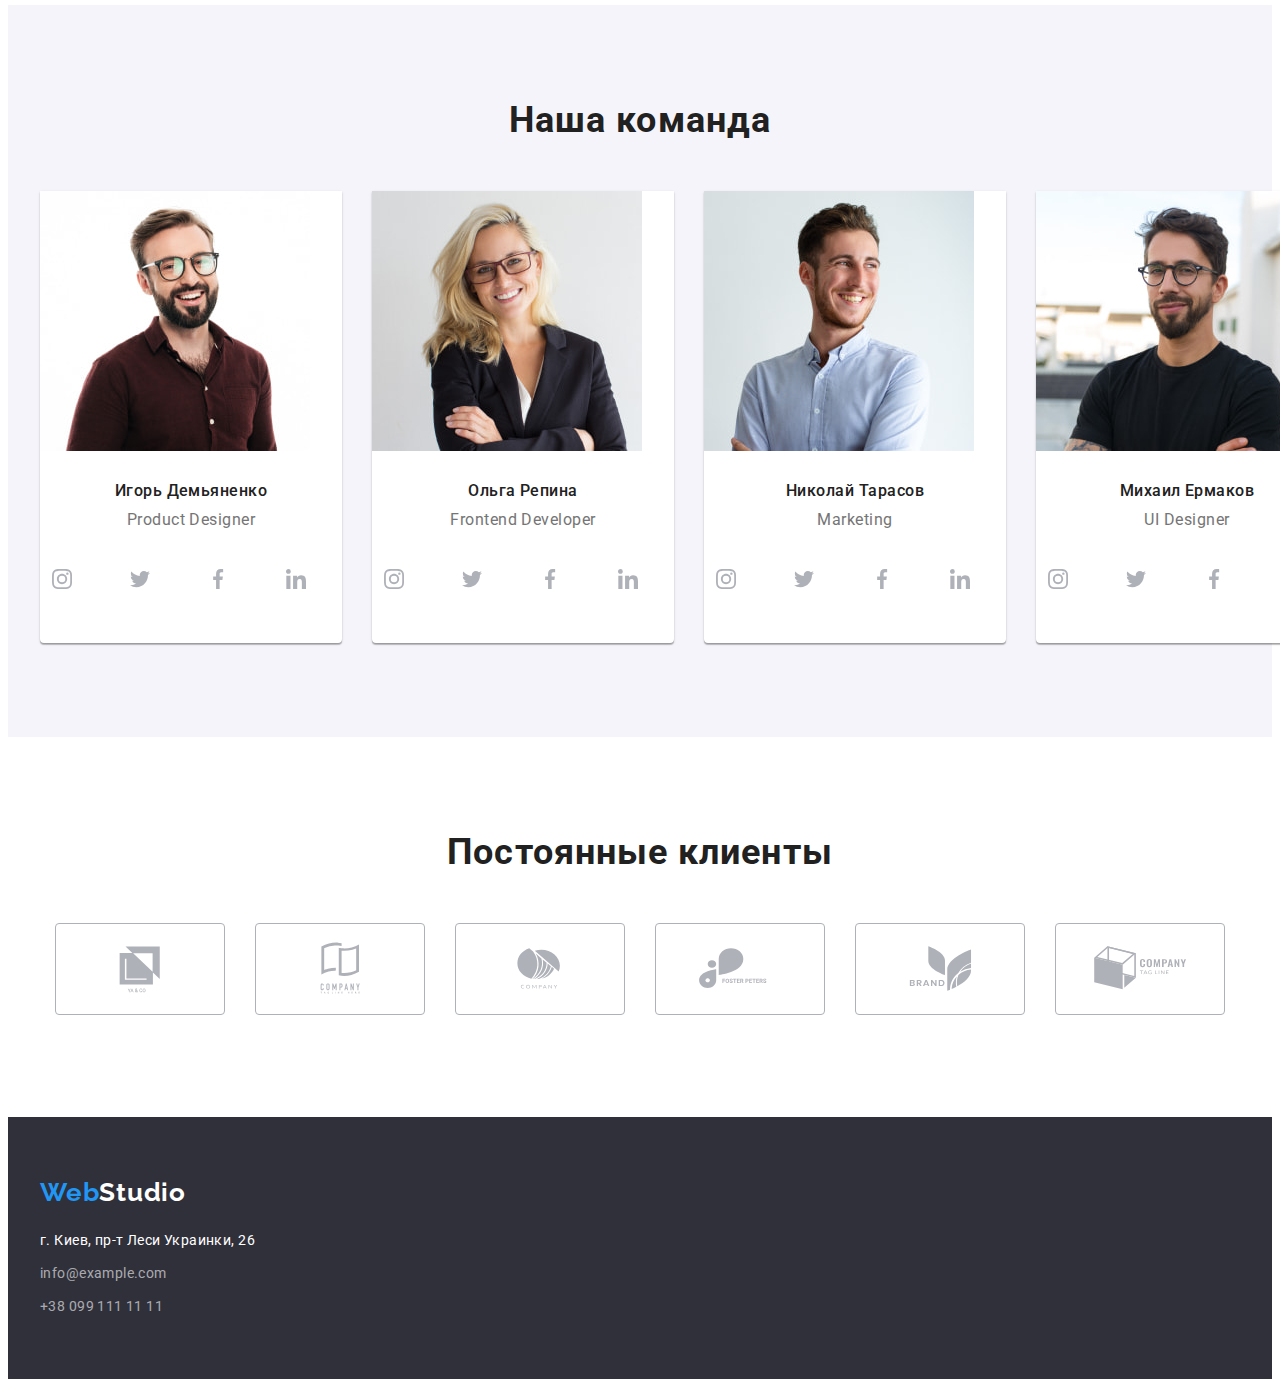
==== commit 537ae879: "добавляет иконки контакты" ====
--- a/index.html
+++ b/index.html
@@ -45,7 +45,12 @@
         </nav>
         <ul class="contact-list">
             <li class="contact-item">
-                <a class="сontact-link link" href="mailto:info@devstudio.com">
+              <div>
+                <svg class="contact-icon">
+                  <use href="./images/icon/sprite-all.svg#icon-envelope"></use>
+                </svg>
+              </div>
+                <a class="сontact-link link icon-mailto" href="mailto:info@devstudio.com">
                     info@devstudio.com
                 </a>
             </li>
--- a/css/styles.css
+++ b/css/styles.css
@@ -160,6 +160,10 @@
   align-items: center;
   margin-left: auto;
 }
+.contact-item{
+  display: flex;
+  align-items: center;
+}
 .contact-item:first-child {
   margin-right: 50px;
 }
@@ -176,13 +180,33 @@
 .contact-item :focus {
   color: var(--secondary-txt-cl);
 }
-.contact-item::before {
+
+/*.contact-link{
+  display: inline-flex;
+Width: 16px;
+Height: 12px;
+}
+.contact-link::before {
   display: block;
   content: '';
-}
-.icon-phone::before {
+
+  Width: 16px;
+  Height: 12px;
+  background-size: contain;
+  
+  /*background: var(--section-bg-cl);
+  border-radius: 4px;
+}*/
+
+.contact-icon {
+  Width: 16px;
+  Height: 12px;
+}
+
+/*.icon-phone::before {
   background-image: url(../images/icon/smartphone.svg);
-}
+}*/
+
 .hero {
   max-width: 1600px;
   max-height: 600px;
@@ -363,11 +387,11 @@
   text-align: center;
   letter-spacing: 0.03em;
 }
+
 /*ссылки соц.сети*/
 .social-list {
   display: flex;
   justify-content: center;
-
 }
 .social-item:not(:last-child) {
   margin-right: 10px;
@@ -387,6 +411,7 @@
  background-color: var(--secondary-txt-cl);
  fill:var(--accent-txt-cl)
 }
+
 .team-icon {
   width: 20px;
   height: 20px;
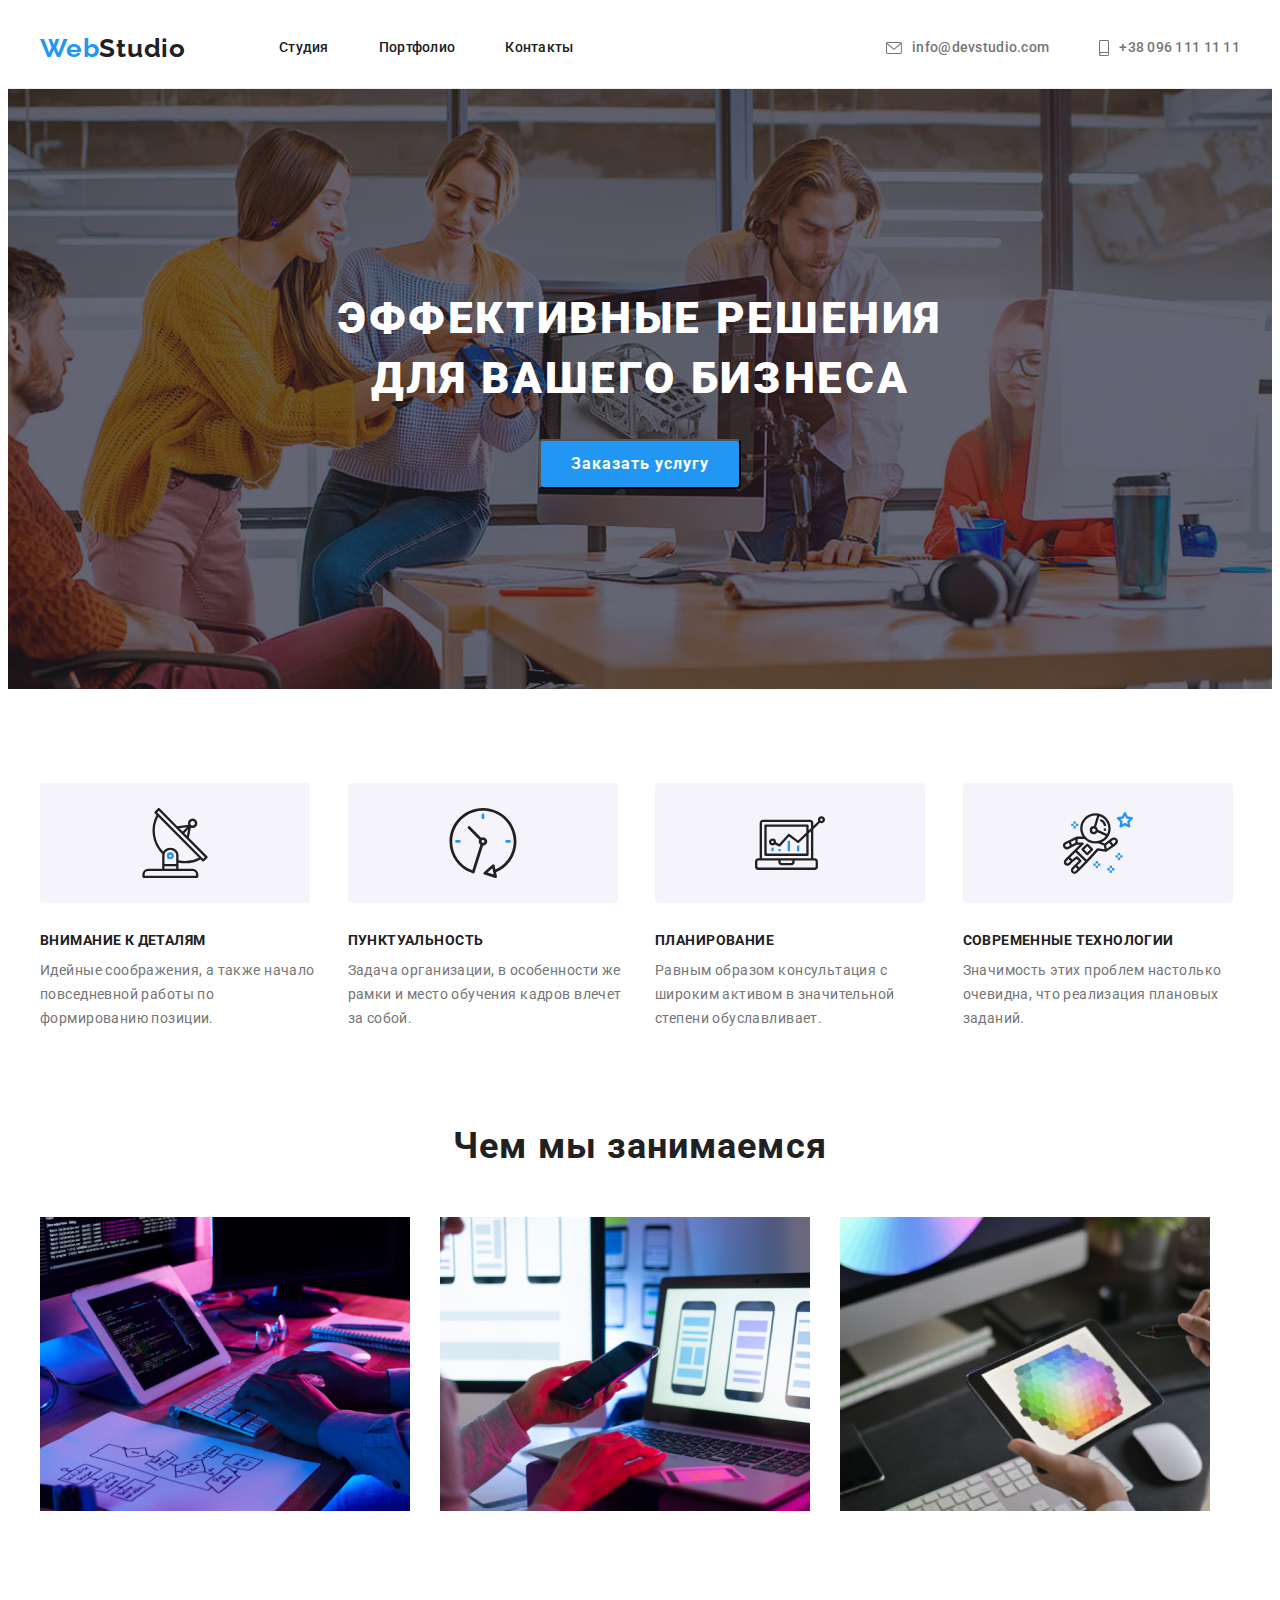
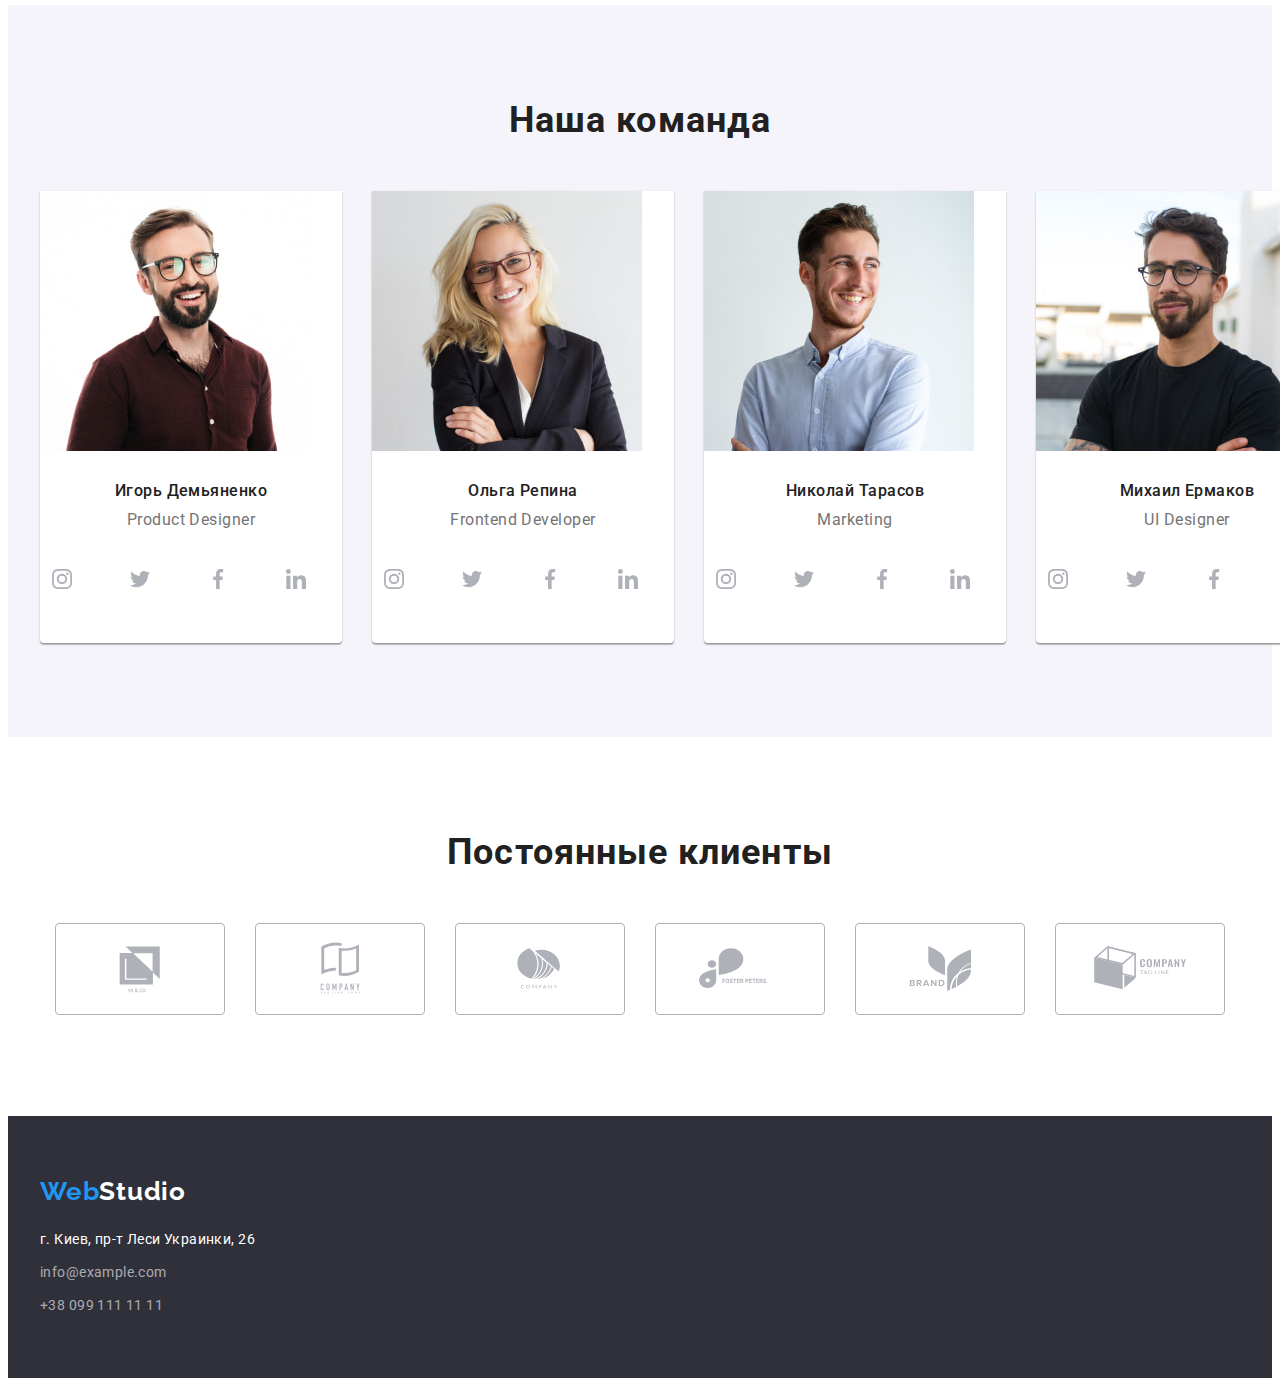
==== commit e57b9cc0: "добавляет ховер контакти" ====
--- a/index.html
+++ b/index.html
@@ -45,18 +45,19 @@
         </nav>
         <ul class="contact-list">
             <li class="contact-item">
-              <div>
-                <svg class="contact-icon">
-                  <use href="./images/icon/sprite-all.svg#icon-envelope"></use>
-                </svg>
-              </div>
-                <a class="сontact-link link icon-mailto" href="mailto:info@devstudio.com">
-                    info@devstudio.com
+                <a class="сontact-link link" href="mailto:info@devstudio.com">
+                  <svg class="contact-icon" width="16" height="12">
+                    <use href="./images/icon/sprite-all.svg#icon-envelope"></use>
+                  </svg>
+                  info@devstudio.com
                 </a>
             </li>
-            <li class="contact-item icon-phone">
+            <li class="contact-item">
                 <a class="сontact-link link" href="tel:+380961111111">
-                    +38 096 111 11 11
+                  <svg class="contact-icon" width="10" height="16">
+                    <use href="./images/icon/sprite-all.svg#icon-smartphone"></use>
+                  </svg>  
+                  +38 096 111 11 11
                 </a>
             </li>
         </ul>
--- a/css/styles.css
+++ b/css/styles.css
@@ -160,9 +160,14 @@
   align-items: center;
   margin-left: auto;
 }
-.contact-item{
-  display: flex;
-  align-items: center;
+.contact-list .link {
+  display: flex;
+  align-items: center;
+}
+.contact-list .link:hover,
+.contact-list .link:focus {
+  
+  color: var(--secondary-txt-cl);
 }
 .contact-item:first-child {
   margin-right: 50px;
@@ -176,36 +181,10 @@
   color: var(--primary-txt-cl);
 }
 
-.contact-item :hover,
-.contact-item :focus {
-  color: var(--secondary-txt-cl);
-}
-
-/*.contact-link{
-  display: inline-flex;
-Width: 16px;
-Height: 12px;
-}
-.contact-link::before {
-  display: block;
-  content: '';
-
-  Width: 16px;
-  Height: 12px;
-  background-size: contain;
-  
-  /*background: var(--section-bg-cl);
-  border-radius: 4px;
-}*/
-
-.contact-icon {
-  Width: 16px;
-  Height: 12px;
-}
-
-/*.icon-phone::before {
-  background-image: url(../images/icon/smartphone.svg);
-}*/
+.contact-list .contact-icon {
+  margin-right: 10px;
+  fill: currentColor;
+}
 
 .hero {
   max-width: 1600px;
@@ -407,7 +386,8 @@
   border-radius: 50px;
   fill: var(--icon-color);
 }
-.social-link:hover{
+.social-link:hover,
+.social-link:focus {
  background-color: var(--secondary-txt-cl);
  fill:var(--accent-txt-cl)
 }
@@ -431,7 +411,8 @@
   display: flex;
   justify-content: center;
 }
-.client-icon {
+.client-link {
+  display: inline-flex;
   width: 170px;
   height: 92px;
   fill: var(--icon-color);
@@ -440,7 +421,8 @@
   box-sizing: border-box;
   border-radius: 4px;
 }
-.client-icon:hover {
+.client-link:hover,
+.client-link:focus {
   fill: var(--secondary-txt-cl);
   border: 1px solid var(--secondary-txt-cl);
 }
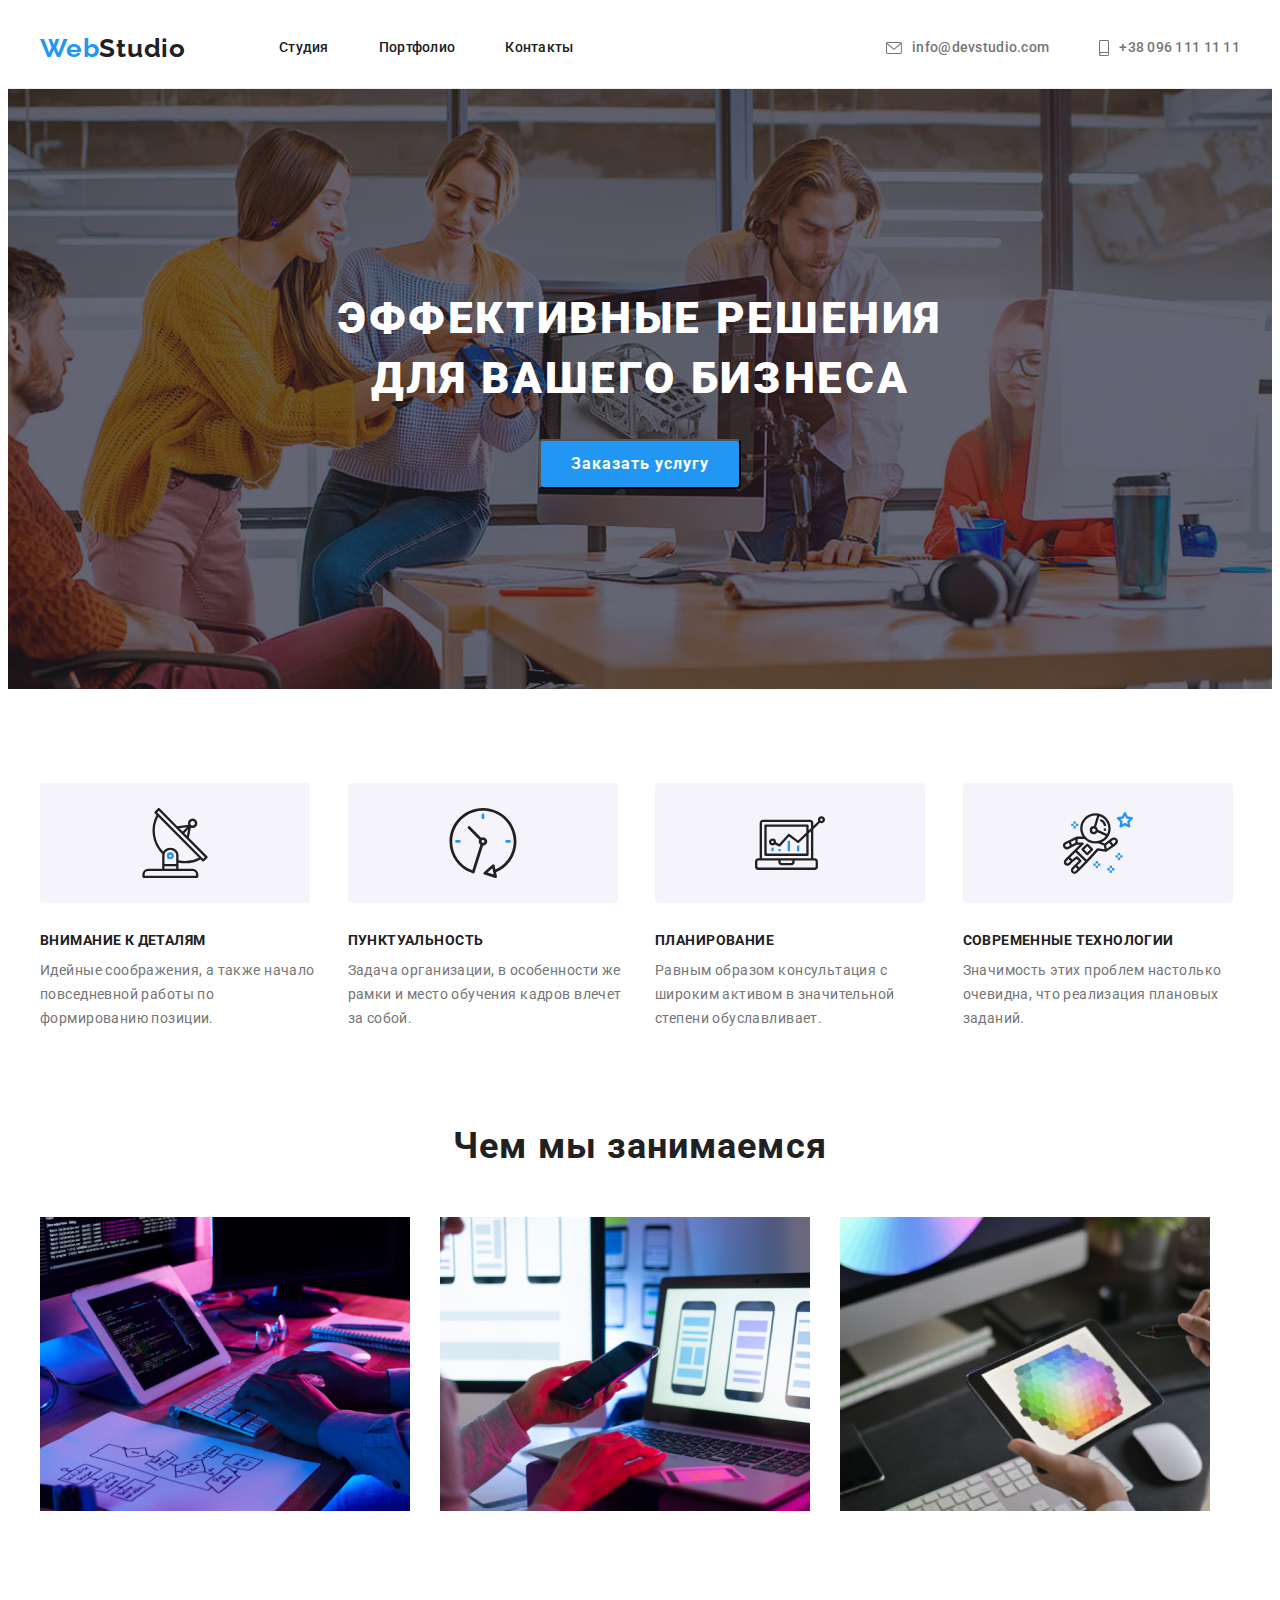
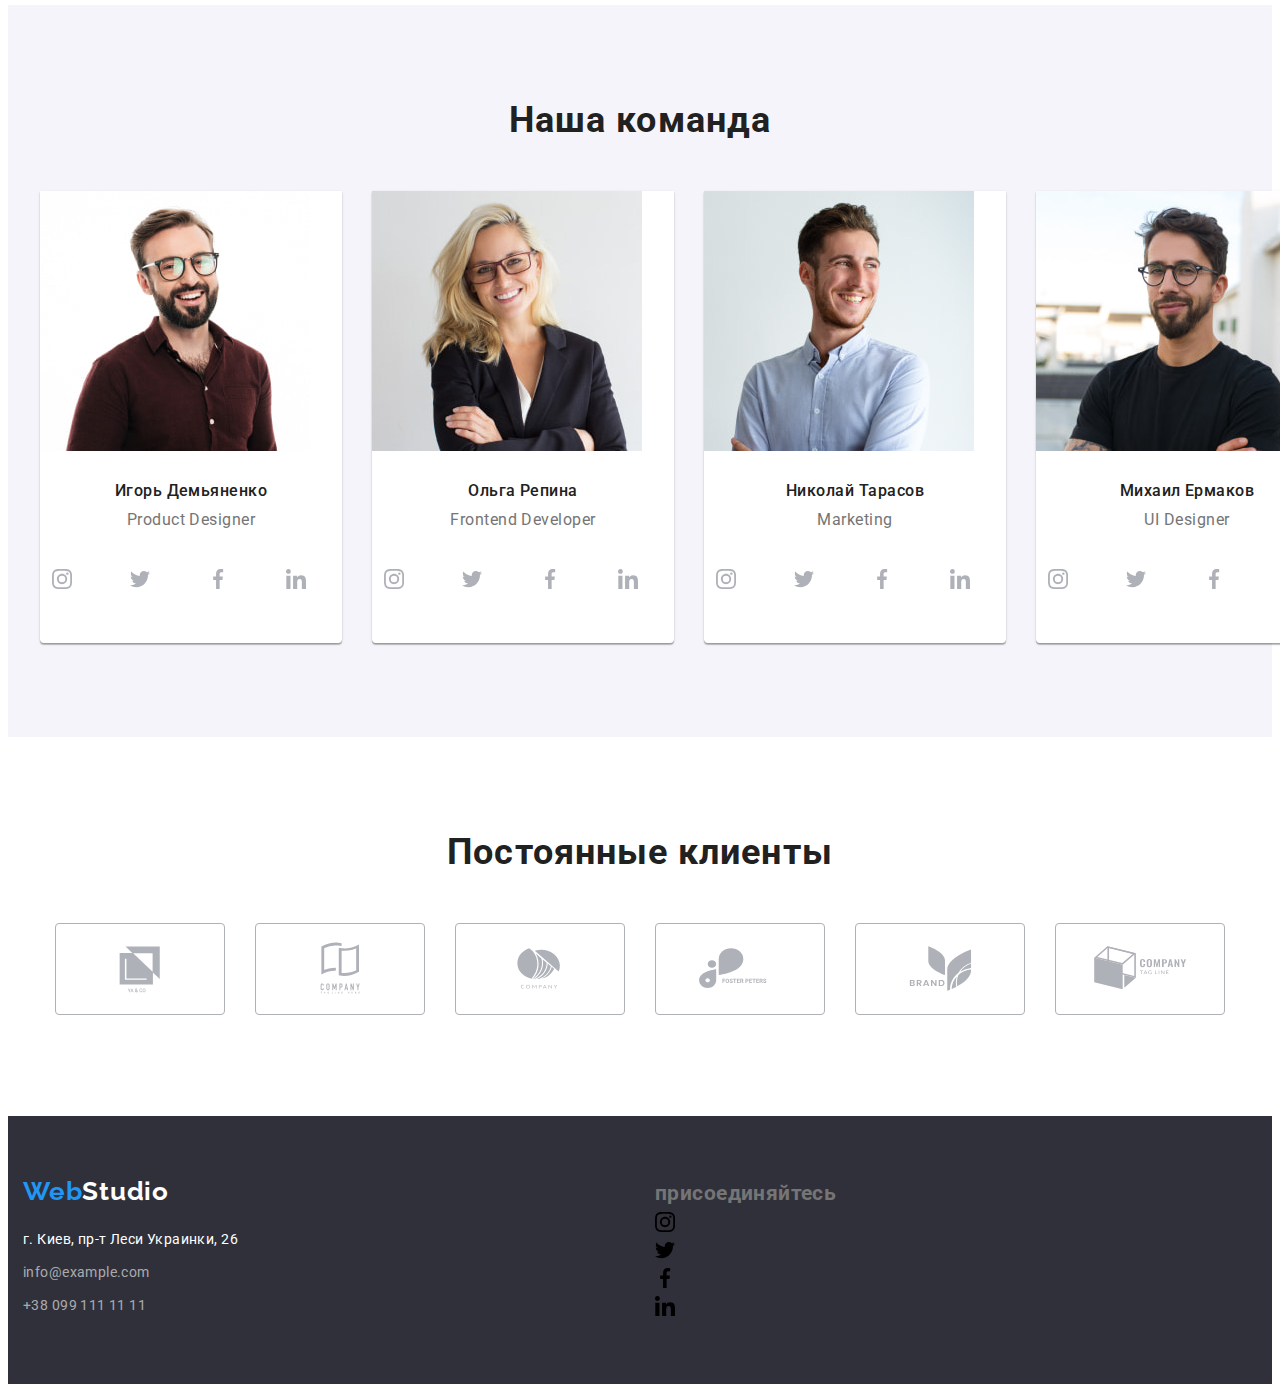
==== commit 0c88c0de: "добавляет футер соц. сети" ====
--- a/index.html
+++ b/index.html
@@ -142,29 +142,29 @@
                 <p class="team-descr" lang="en">Product Designer</p>
                 <ul class="social-list">
                   <li class="social-item">
-                    <a href="" class="social-link">
-                      <svg class="team-icon">
+                    <a class="social-link" href="" aria-label="instagram">
+                      <svg class="social-icon">
                         <use href="./images/icon/sprite-all.svg#icon-instagram"></use>
                       </svg>
                     </a>
                   </li>
                   <li class="social-item">
-                    <a href="" class="social-link">
-                      <svg class="team-icon">
+                    <a class="social-link" href="" aria-label="twitter">
+                      <svg class="social-icon">
                         <use href="./images/icon/sprite-all.svg#icon-twitter"></use>
                       </svg>
                     </a>
                   </li>
                   <li class="social-item">
-                    <a href="" class="social-link">
-                      <svg class="team-icon">
+                    <a class="social-link" href="" aria-label="facebook">
+                      <svg class="social-icon">
                         <use href="./images/icon/sprite-all.svg#icon-facebook"></use>
                       </svg>
                     </a>
                   </li>
                   <li class="social-item">
-                    <a href="" class="social-link">
-                      <svg class="team-icon">
+                    <a class="social-link" href="" aria-label="linkedin">
+                      <svg class="social-icon">
                         <use href="./images/icon/sprite-all.svg#icon-linkedin"></use>
                       </svg>
                     </a>
@@ -179,29 +179,29 @@
                 <p class="team-descr" lang="en">Frontend Developer</p>
                 <ul class="social-list">
                   <li class="social-item">
-                    <a href="" class="social-link">
-                      <svg class="team-icon">
+                    <a class="social-link" href="" aria-label="instagram">
+                      <svg class="social-icon">
                         <use href="./images/icon/sprite-all.svg#icon-instagram"></use>
                       </svg>
                     </a>
                   </li>
                   <li class="social-item">
-                    <a href="" class="social-link">
-                      <svg class="team-icon">
+                    <a class="social-link" href="" aria-label="twitter">
+                      <svg class="social-icon">
                         <use href="./images/icon/sprite-all.svg#icon-twitter"></use>
                       </svg>
                     </a>
                   </li>
                   <li class="social-item">
-                    <a href="" class="social-link">
-                      <svg class="team-icon">
+                    <a class="social-link" href="" aria-label="facebook">
+                      <svg class="social-icon">
                         <use href="./images/icon/sprite-all.svg#icon-facebook"></use>
                       </svg>
                     </a>
                   </li>
                   <li class="social-item">
-                    <a href="" class="social-link">
-                      <svg class="team-icon">
+                    <a class="social-link" href="" aria-label="linkedin">
+                      <svg class="social-icon">
                         <use href="./images/icon/sprite-all.svg#icon-linkedin"></use>
                       </svg>
                     </a>
@@ -216,29 +216,29 @@
                 <p class="team-descr" lang="en">Marketing</p>
                 <ul class="social-list">
                   <li class="social-item">
-                    <a href="" class="social-link">
-                      <svg class="team-icon">
+                    <a class="social-link" href="" aria-label="instagram">
+                      <svg class="social-icon">
                         <use href="./images/icon/sprite-all.svg#icon-instagram"></use>
                       </svg>
                     </a>
                   </li>
                   <li class="social-item">
-                    <a href="" class="social-link">
-                      <svg class="team-icon">
+                    <a class="social-link" href="" aria-label="twitter">
+                      <svg class="social-icon">
                         <use href="./images/icon/sprite-all.svg#icon-twitter"></use>
                       </svg>
                     </a>
                   </li>
                   <li class="social-item">
-                    <a href="" class="social-link">
-                      <svg class="team-icon">
+                    <a class="social-link" href="" aria-label="facebook">
+                      <svg class="social-icon">
                         <use href="./images/icon/sprite-all.svg#icon-facebook"></use>
                       </svg>
                     </a>
                   </li>
                   <li class="social-item">
-                    <a href="" class="social-link">
-                      <svg class="team-icon">
+                    <a class="social-link" href="" aria-label="linkedin">
+                      <svg class="social-icon">
                         <use href="./images/icon/sprite-all.svg#icon-linkedin"></use>
                       </svg>
                     </a>
@@ -253,29 +253,29 @@
                 <p class="team-descr" lang="en">UI Designer</p>
                 <ul class="social-list">
                   <li class="social-item">
-                    <a href="" class="social-link">
-                      <svg class="team-icon">
+                    <a class="social-link" href="" aria-label="instagram">
+                      <svg class="social-icon">
                         <use href="./images/icon/sprite-all.svg#icon-instagram"></use>
                       </svg>
                     </a>
                   </li>
                   <li class="social-item">
-                    <a href="" class="social-link">
-                      <svg class="team-icon">
+                    <a class="social-link" href="" aria-label="twitter">
+                      <svg class="social-icon">
                         <use href="./images/icon/sprite-all.svg#icon-twitter"></use>
                       </svg>
                     </a>
                   </li>
                   <li class="social-item">
-                    <a href="" class="social-link">
-                      <svg class="team-icon">
+                    <a class="social-link" href="" aria-label="facebook">
+                      <svg class="social-icon">
                         <use href="./images/icon/sprite-all.svg#icon-facebook"></use>
                       </svg>
                     </a>
                   </li>
                   <li class="social-item">
-                    <a href="" class="social-link">
-                      <svg class="team-icon">
+                    <a class="social-link" href="" aria-label="linkedin">
+                      <svg class="social-icon">
                         <use href="./images/icon/sprite-all.svg#icon-linkedin"></use>
                       </svg>
                     </a>
@@ -293,42 +293,42 @@
       <h2 class="client-title">Постоянные клиенты</h2>
       <ul class="client-list">
       <li class="client-item">
-        <a href="" class="client-link">
+        <a class="client-link" href="" aria-label="client">
           <svg class="client-icon">
             <use href="./images/icon/sprite-all.svg#icon-Client-1"></use>
           </svg>
         </a> 
       </li>
       <li class="client-item">
-         <a href="" class="client-link">
+         <a class="client-link" href="" aria-label="client">
           <svg class="client-icon">
             <use href="./images/icon/sprite-all.svg#icon-Client-2"></use>
           </svg>
          </a>
       </li>
       <li class="client-item">
-         <a href="" class="client-link">
+         <a class="client-link" href="" aria-label="client">
           <svg class="client-icon">
             <use href="./images/icon/sprite-all.svg#icon-Client-3"></use>
           </svg>
          </a>
       </li>
       <li class="client-item">
-        <a href="" class="client-link">
+        <a class="client-link" href="" aria-label="client">
           <svg class="client-icon">
             <use href="./images/icon/sprite-all.svg#icon-Client-4"></use>
           </svg>
         </a>
       </li>
       <li class="client-item">
-        <a href="" class="client-link">
+        <a class="client-link" href="" aria-label="client">
           <svg class="client-icon">
             <use href="./images/icon/sprite-all.svg#icon-Client-5"></use>
           </svg>
         </a>
       </li>
       <li class="client-item">
-        <a href="" class="client-link">
+        <a class="client-link" href="" aria-label="client">
           <svg class="client-icon">
             <use href="./images/icon/sprite-all.svg#icon-Client-6"></use>
           </svg>
@@ -365,7 +365,39 @@
            </ul>          
          </address>
        </div>
-
+<div class="container join-wrapper">
+  <h2>присоединяйтесь</h2>
+  <ul class="join-list">
+    <li>
+      <a href="" aria-label="instagram">
+        <svg class="social-icon">
+          <use href="./images/icon/sprite-all.svg#icon-instagram"></use>
+        </svg>
+      </a>
+    </li>
+    <li>
+      <a href="" aria-label="twitter">
+        <svg class="social-icon">
+          <use href="./images/icon/sprite-all.svg#icon-twitter"></use>
+        </svg>
+      </a>
+    </li>
+    <li>
+      <a href="" aria-label="facebook">
+        <svg class="social-icon">
+          <use href="./images/icon/sprite-all.svg#icon-facebook"></use>
+        </svg>
+      </a>
+    </li>
+    <li>
+      <a href="" aria-label="linkedin">
+        <svg class="social-icon">
+          <use href="./images/icon/sprite-all.svg#icon-linkedin"></use>
+        </svg>
+      </a>
+    </li>
+  </ul>
+</div>
     </footer>
   </body>
 
--- a/css/styles.css
+++ b/css/styles.css
@@ -392,7 +392,7 @@
  fill:var(--accent-txt-cl)
 }
 
-.team-icon {
+.social-icon {
   width: 20px;
   height: 20px;
 }
@@ -535,6 +535,9 @@
   padding-bottom: 60px;
 
   background-color: var(--main-bg-cl);
+}
+.footer {
+  display: flex;
 }
 .container-logo {
   margin-bottom: 20px;
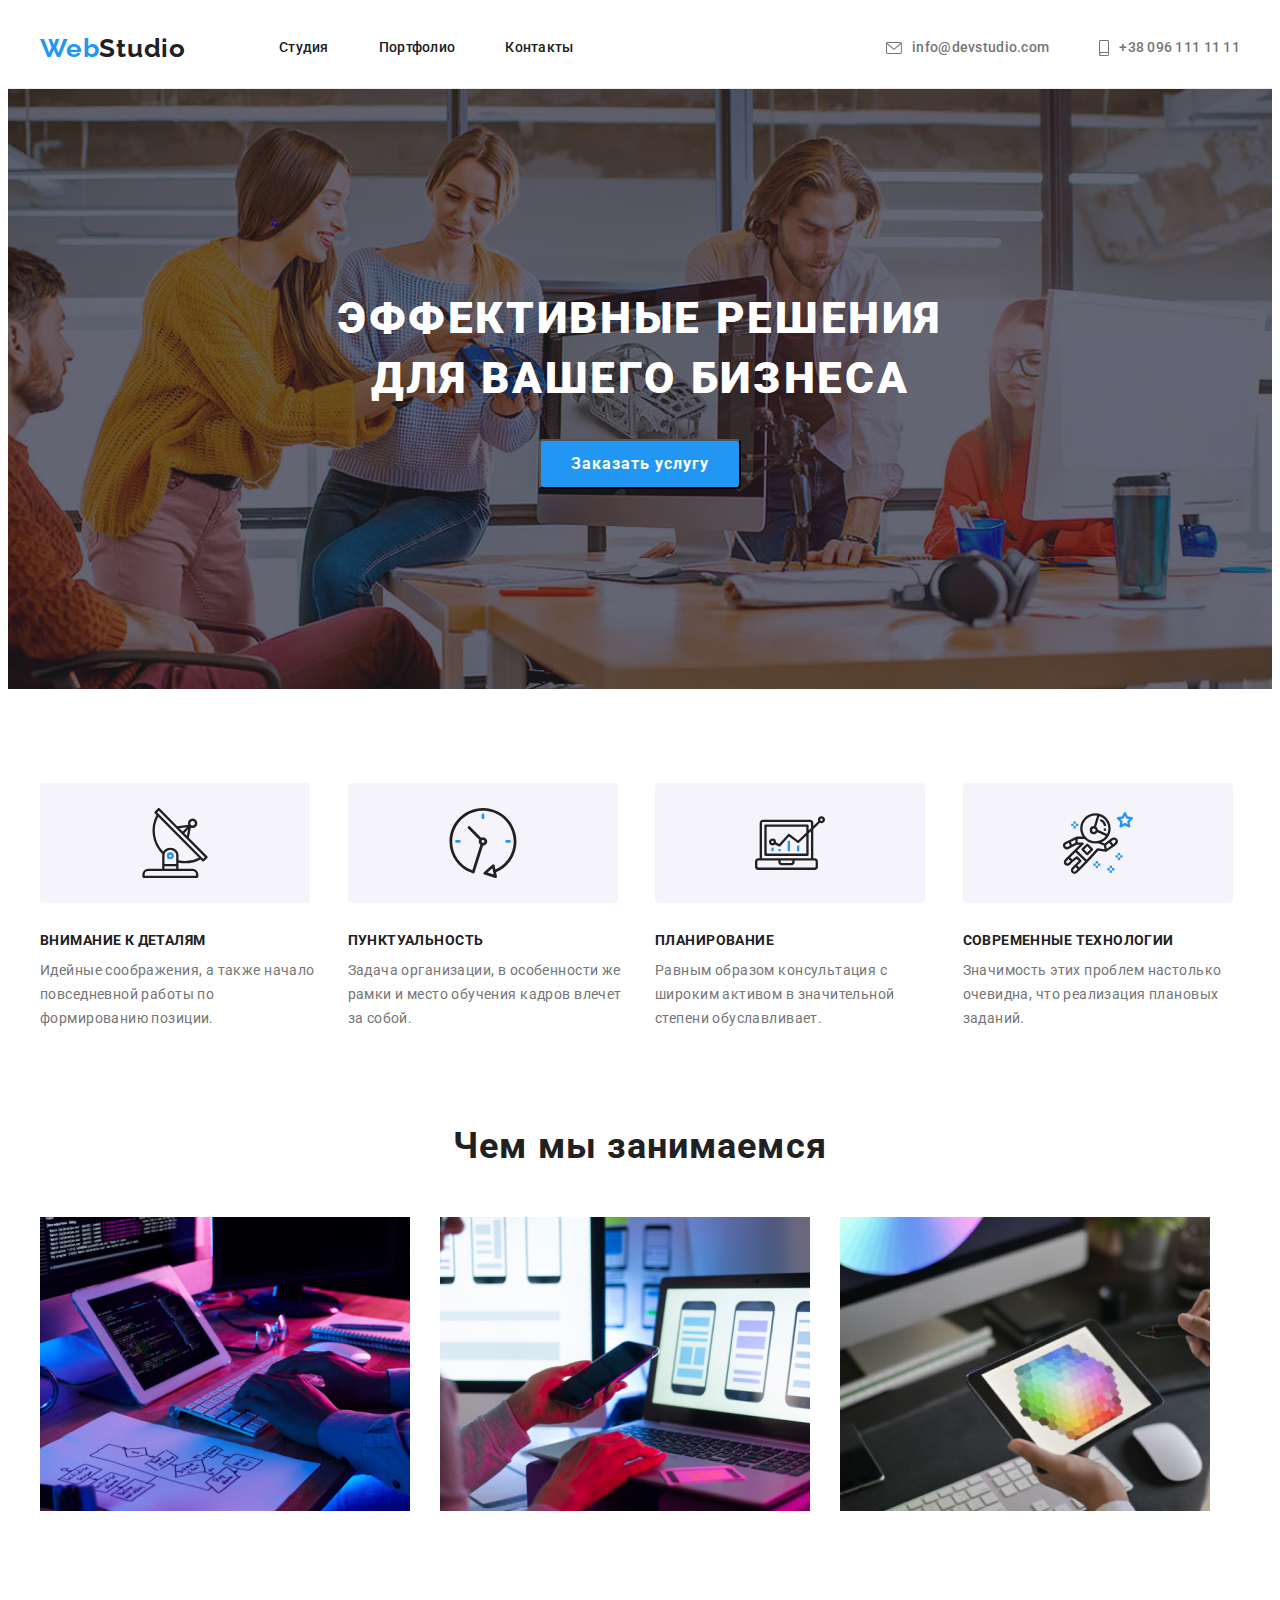
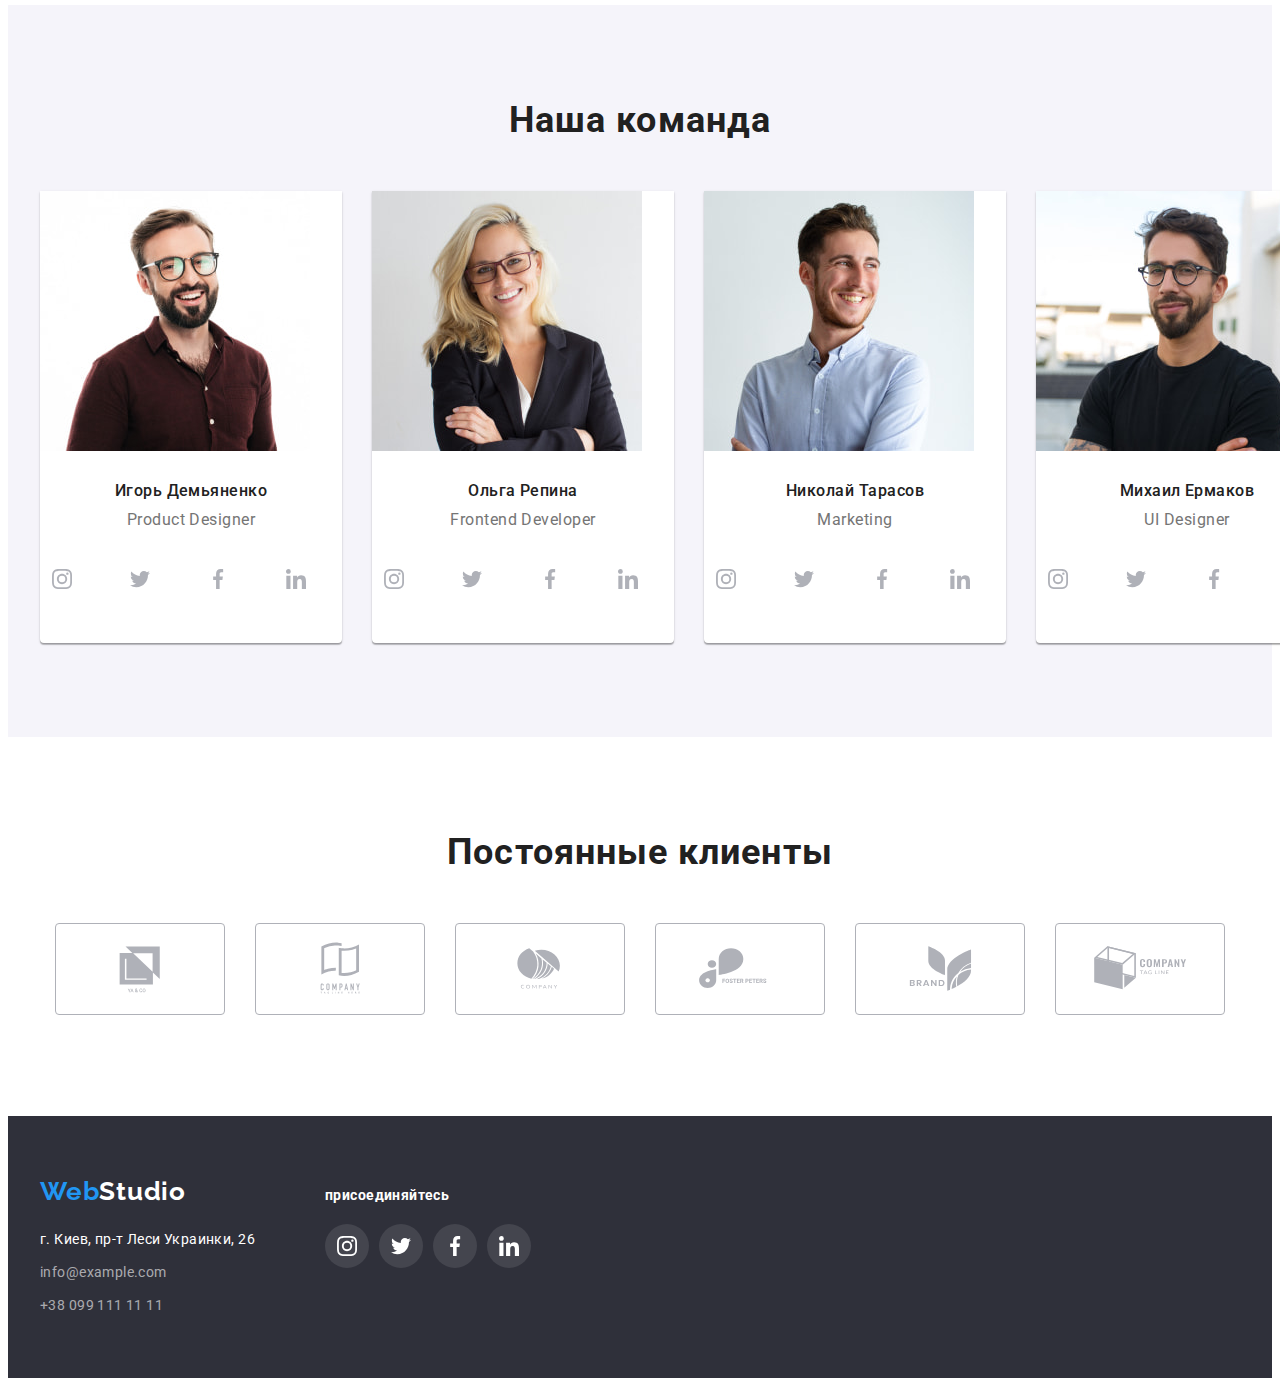
==== commit 644f3210: "добавляет финальный вариант" ====
--- a/index.html
+++ b/index.html
@@ -341,63 +341,65 @@
 
     <!--футер-->   
     <footer class="footer">
-        <div class="container">  
-
-          <div class="container-logo">
-             <a class="footer-logo link" href="./index.html">
-               Web<span class="footer-logo-accent">Studio</span>
-             </a>
-          </div>   
-
-         <address class="address" id="contacts">
-           <ul class="address-list">
-              <li class="address-item">
-                  <a class="address-link link" href="https://www.google.com/maps/@50.427001,30.5351555,16.5z" target="blank" rel="noopener noreferrer">
+        <div class="container footer-container">
+          <div class="address-wrapper">
+            <div class="container-logo">
+              <a class="footer-logo link" href="./index.html">
+                Web<span class="footer-logo-accent">Studio</span>
+              </a>
+            </div>
+            
+            <address class="address" id="contacts">
+              <ul class="address-list">
+                <li class="address-item">
+                  <a class="address-link link" href="https://www.google.com/maps/@50.427001,30.5351555,16.5z" target="blank"
+                    rel="noopener noreferrer">
                     г. Киев, пр-т Леси Украинки, 26
                   </a>
+                </li>
+                <li class="address-item">
+                  <a class="address-link-contact link" href="mailto:info@example.com">info@example.com</a>
+                </li>
+                <li class="address-item">
+                  <a class="address-link-contact link" href="tel:+380991111111">+38 099 111 11 11</a>
+                </li>
+              </ul>
+            </address>
+          </div>
+          <div class="join-wrapper">
+            <h2 class="footer-title">присоединяйтесь</h2>
+            <ul class="join-list">
+              <li class="join-item">
+                <a class="footer-social-link" href="" aria-label="instagram">
+                  <svg class="social-icon">
+                    <use href="./images/icon/sprite-all.svg#icon-instagram"></use>
+                  </svg>
+                </a>
               </li>
-              <li class="address-item">
-                  <a class="address-link-contact link" href="mailto:info@example.com">info@example.com</a>
+              <li class="join-item">
+                <a class="footer-social-link" href="" aria-label="twitter">
+                  <svg class="social-icon">
+                    <use href="./images/icon/sprite-all.svg#icon-twitter"></use>
+                  </svg>
+                </a>
               </li>
-              <li class="address-item">
-                  <a class="address-link-contact link" href="tel:+380991111111">+38 099 111 11 11</a>
+              <li class="join-item">
+                <a class="footer-social-link" href="" aria-label="facebook">
+                  <svg class="social-icon">
+                    <use href="./images/icon/sprite-all.svg#icon-facebook"></use>
+                  </svg>
+                </a>
               </li>
-           </ul>          
-         </address>
+              <li class="join-item">
+                <a class="footer-social-link" href="" aria-label="linkedin">
+                  <svg class="social-icon">
+                    <use href="./images/icon/sprite-all.svg#icon-linkedin"></use>
+                  </svg>
+                </a>
+              </li>
+            </ul>
+          </div>
        </div>
-<div class="container join-wrapper">
-  <h2>присоединяйтесь</h2>
-  <ul class="join-list">
-    <li>
-      <a href="" aria-label="instagram">
-        <svg class="social-icon">
-          <use href="./images/icon/sprite-all.svg#icon-instagram"></use>
-        </svg>
-      </a>
-    </li>
-    <li>
-      <a href="" aria-label="twitter">
-        <svg class="social-icon">
-          <use href="./images/icon/sprite-all.svg#icon-twitter"></use>
-        </svg>
-      </a>
-    </li>
-    <li>
-      <a href="" aria-label="facebook">
-        <svg class="social-icon">
-          <use href="./images/icon/sprite-all.svg#icon-facebook"></use>
-        </svg>
-      </a>
-    </li>
-    <li>
-      <a href="" aria-label="linkedin">
-        <svg class="social-icon">
-          <use href="./images/icon/sprite-all.svg#icon-linkedin"></use>
-        </svg>
-      </a>
-    </li>
-  </ul>
-</div>
     </footer>
   </body>
 
--- a/css/styles.css
+++ b/css/styles.css
@@ -21,6 +21,7 @@
   --border-cl: #eeeeee;
   /*цвет иконок*/
   --icon-color: #afb1b8;
+  --footer-bg-icon: rgba(255, 255, 255, 0.1);
 }
 
 /*доп шрифт*/
@@ -527,6 +528,7 @@
   font-weight: 400;
   font-size: 16px;
   line-height: 1.87;
+  color: var(--primary-txt-cl);
 }
 
 /*футер*/
@@ -536,9 +538,46 @@
 
   background-color: var(--main-bg-cl);
 }
-.footer {
-  display: flex;
-}
+.footer-container {
+  display: flex;
+}
+.address-wrapper:not(:last-child) {
+  margin-right: 70px;
+}
+.footer-title {
+  margin-top: 12px;
+  margin-bottom: 20px;
+
+  font-weight: 700;
+  font-size: 14px;
+  line-height: 1.14;
+
+  color: var(--accent-txt-cl);
+}
+/*соц мережі футер*/
+.join-list {
+  display: flex;
+}
+.join-item:not(:last-child) {
+  margin-right: 10px;
+}
+.footer-social-link {
+  display: inline-flex;
+  align-items: center;
+  justify-content: center;
+
+  width: 44px;
+  height: 44px;
+  border-radius: 50%;
+
+  background-color: var(--footer-bg-icon);
+  fill: var(--accent-txt-cl);
+}
+.footer-social-link:hover,
+.footer-social-link:focus {
+  background-color: var(--secondary-txt-cl);
+}
+
 .container-logo {
   margin-bottom: 20px;
 }
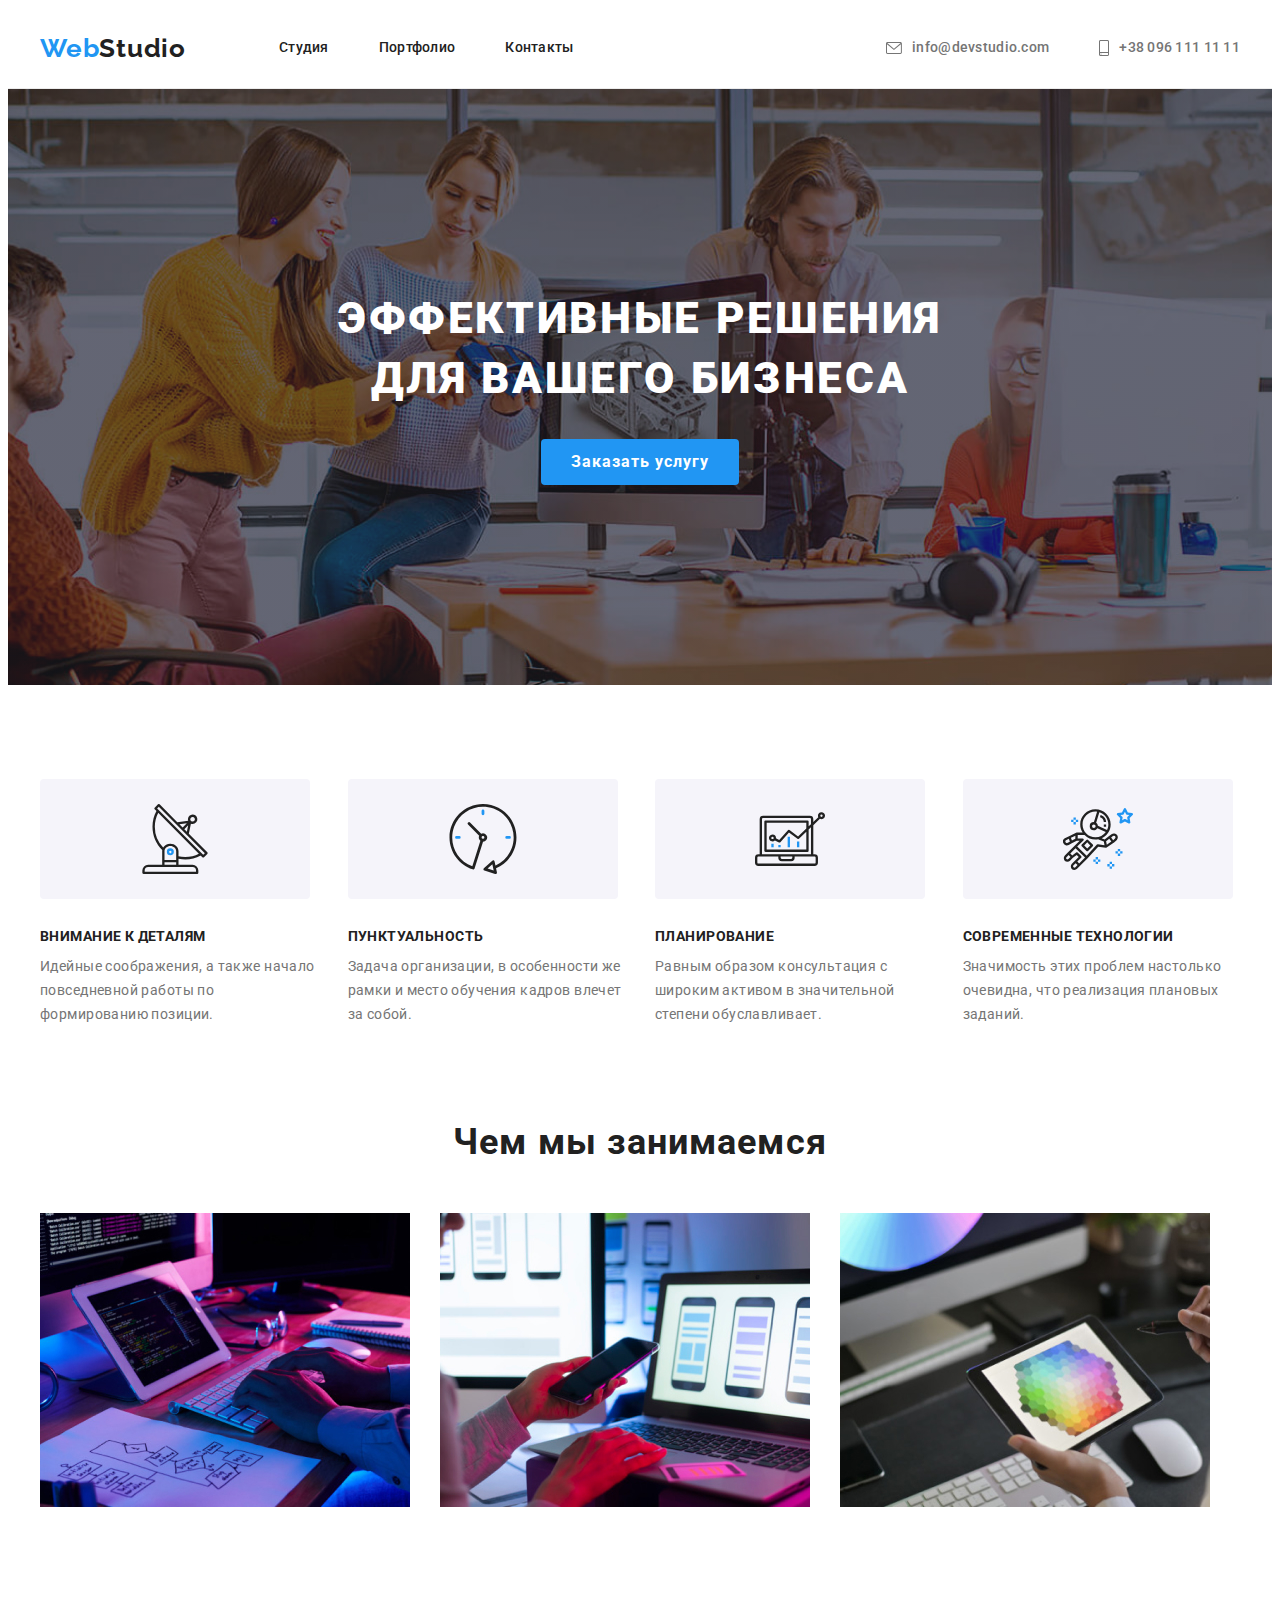
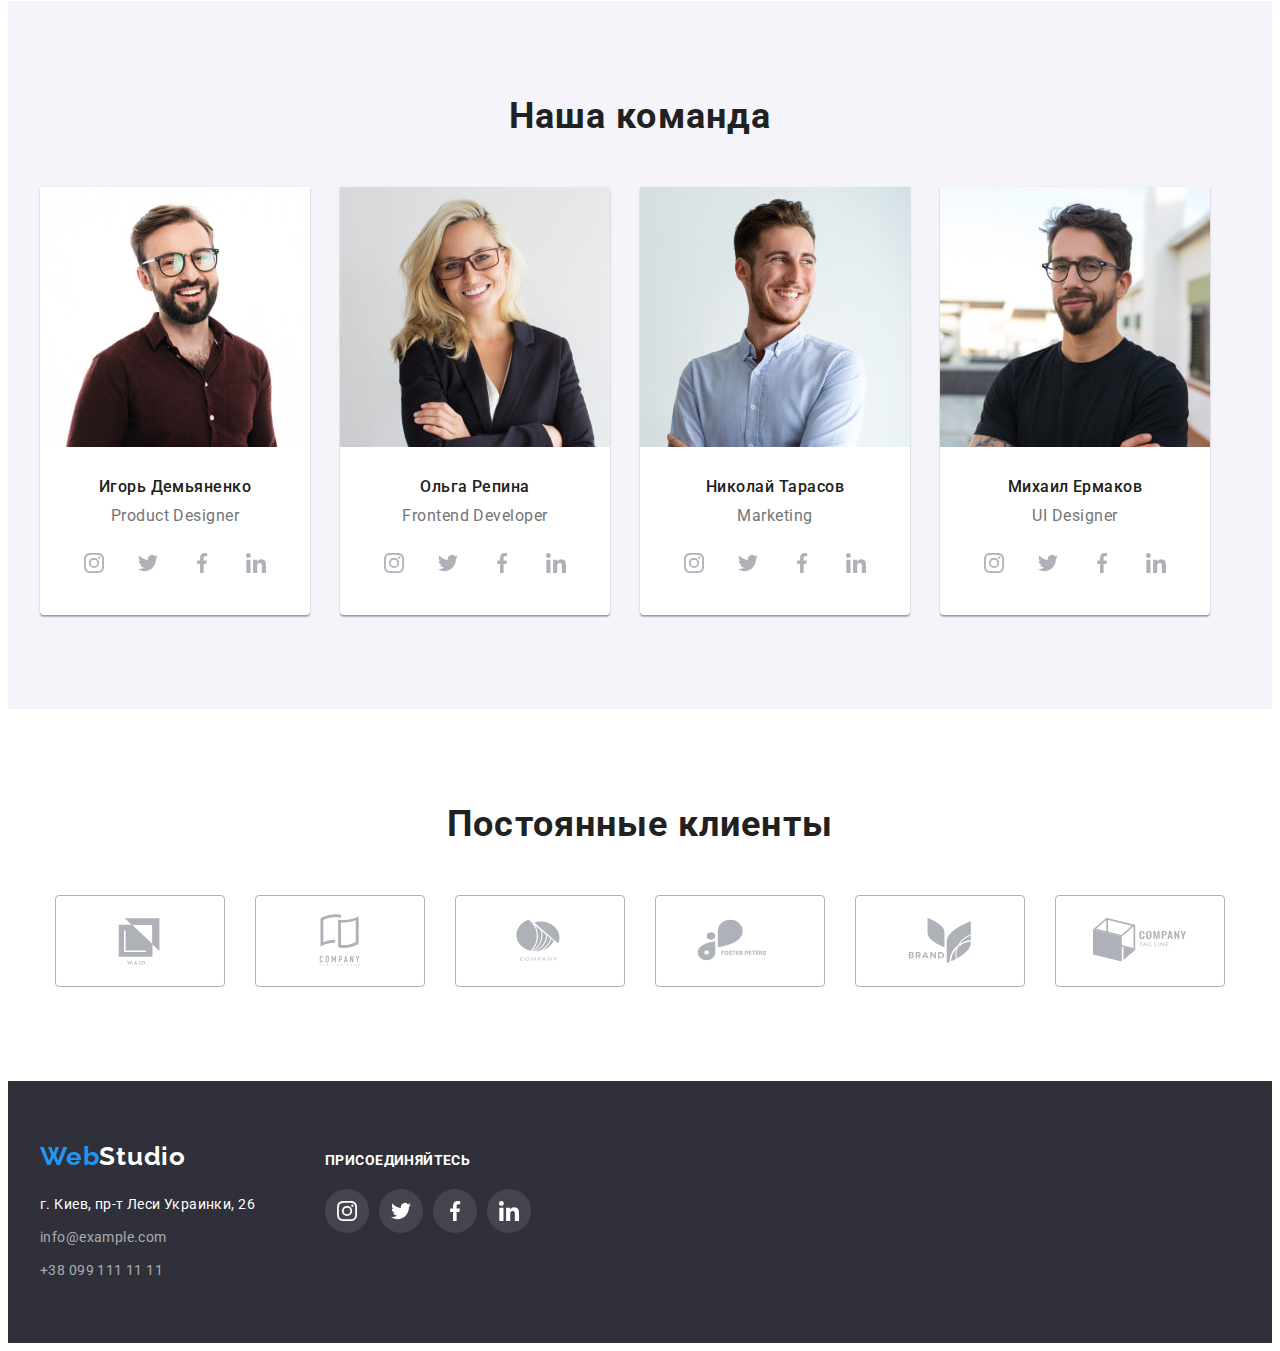
==== commit 1a5bb2e3: "добавляет финальный-правки" ====
--- a/index.html
+++ b/index.html
@@ -47,7 +47,7 @@
             <li class="contact-item">
                 <a class="сontact-link link" href="mailto:info@devstudio.com">
                   <svg class="contact-icon" width="16" height="12">
-                    <use href="./images/icon/sprite-all.svg#icon-envelope"></use>
+                    <use href="./images/icon/sprite-all.svg#icon-mail-envelope"></use>
                   </svg>
                   info@devstudio.com
                 </a>
@@ -83,24 +83,44 @@
 
             <ul class="benefits-list">
                 <li class="benefits-item icon-antennа">
+                  <div class="benefits-icon-wrapper">
+                    <svg class="benefits-icon">
+                      <use href="./images/icon/sprite-all.svg#icon-antenna"></use>
+                    </svg>
+                  </div>
                     <h3 class="benefits-title">Внимание к деталям</h3>
                     <p class="benefits-descr">
                         Идейные соображения, а также начало повседневной работы по формированию позиции.
                     </p>
                 </li>
                 <li class="benefits-item icon-clock">
+                  <div class="benefits-icon-wrapper">
+                    <svg class="benefits-icon">
+                      <use href="./images/icon/sprite-all.svg#icon-clock"></use>
+                    </svg>
+                  </div>
                     <h3 class="benefits-title">Пунктуальность</h3>
                     <p class="benefits-descr">
                         Задача организации, в особенности же рамки и место обучения кадров влечет за собой.
                     </p>
                 </li>
                 <li class="benefits-item icon-diagram">
+                  <div class="benefits-icon-wrapper">
+                    <svg class="benefits-icon">
+                      <use href="./images/icon/sprite-all.svg#icon-diagram"></use>
+                    </svg>
+                  </div>
                     <h3 class="benefits-title">Планирование</h3>
                     <p class="benefits-descr">
                         Равным образом консультация с широким активом в значительной степени обуславливает.
                     </p>
                 </li>
                 <li class="benefits-item icon-astronaut">
+                  <div class="benefits-icon-wrapper">
+                    <svg class="benefits-icon">
+                      <use href="./images/icon/sprite-all.svg#icon-astronaut"></use>
+                    </svg>
+                  </div>
                     <h3 class="benefits-title">Современные технологии</h3>
                     <p class="benefits-descr">
                         Значимость этих проблем настолько очевидна, что реализация плановых заданий.
@@ -295,42 +315,42 @@
       <li class="client-item">
         <a class="client-link" href="" aria-label="client">
           <svg class="client-icon">
-            <use href="./images/icon/sprite-all.svg#icon-Client-1"></use>
+            <use href="./images/icon/sprite-all.svg#icon-client-1"></use>
           </svg>
         </a> 
       </li>
       <li class="client-item">
          <a class="client-link" href="" aria-label="client">
           <svg class="client-icon">
-            <use href="./images/icon/sprite-all.svg#icon-Client-2"></use>
+            <use href="./images/icon/sprite-all.svg#icon-client-2"></use>
           </svg>
          </a>
       </li>
       <li class="client-item">
          <a class="client-link" href="" aria-label="client">
           <svg class="client-icon">
-            <use href="./images/icon/sprite-all.svg#icon-Client-3"></use>
+            <use href="./images/icon/sprite-all.svg#icon-client-3"></use>
           </svg>
          </a>
       </li>
       <li class="client-item">
         <a class="client-link" href="" aria-label="client">
           <svg class="client-icon">
-            <use href="./images/icon/sprite-all.svg#icon-Client-4"></use>
+            <use href="./images/icon/sprite-all.svg#icon-client-4"></use>
           </svg>
         </a>
       </li>
       <li class="client-item">
         <a class="client-link" href="" aria-label="client">
           <svg class="client-icon">
-            <use href="./images/icon/sprite-all.svg#icon-Client-5"></use>
+            <use href="./images/icon/sprite-all.svg#icon-client-5"></use>
           </svg>
         </a>
       </li>
       <li class="client-item">
         <a class="client-link" href="" aria-label="client">
           <svg class="client-icon">
-            <use href="./images/icon/sprite-all.svg#icon-Client-6"></use>
+            <use href="./images/icon/sprite-all.svg#icon-client-6"></use>
           </svg>
         </a>
       </li>
--- a/css/styles.css
+++ b/css/styles.css
@@ -226,6 +226,8 @@
   margin-right: auto;
 
   background-color: var(--secondary-txt-cl);
+
+  border: transparent;
 }
 
 /*оформлєння інфо-блок*/
@@ -239,42 +241,30 @@
 .benefits-item:last-child {
   margin-right: 0px;
 }
-
-.benefits-item::before {
-  display: block;
-  content: '';
+.benefits-icon-wrapper {
+  display: flex;
+  justify-content: center;
+
+  align-items: center;
+  margin-bottom: 30px;
 
   width: 270px;
   height: 120px;
 
-  background-size: contain;
-
   background: var(--section-bg-cl);
   border-radius: 4px;
 }
-.icon-antennа::before {
-  background-image: url(../images/icon/antenna.svg);
-  background-repeat: no-repeat;
-  background-position: center;
-}
-.icon-clock::before {
-  background-image: url(../images/icon/clock.svg);
-  background-repeat: no-repeat;
-  background-position: center;
-}
-.icon-diagram::before {
-  background-image: url(../images/icon/diagram.svg);
-  background-repeat: no-repeat;
-  background-position: center;
-}
-.icon-astronaut::before {
-  background-image: url(../images/icon/astronaut.svg);
-  background-repeat: no-repeat;
-  background-position: center;
-}
+
+.benefits-icon {
+  display: flex;
+  position: center;
+
+  width: 70px;
+  height: 70px;
+}
+
 .benefits-title {
   margin-bottom: 10px;
-  padding-top: 30px;
 
   font-weight: 700;
   font-size: 14px;
@@ -377,11 +367,12 @@
   margin-right: 10px;
 }
 .social-link {
-  display: inline-flex;
+  display: flex;
+  align-items: center;
+  justify-content: center;
 
   width: 44px;
   height: 44px;
-  padding: 12px;
 
   align-items: center;
   border-radius: 50px;
@@ -413,9 +404,13 @@
   justify-content: center;
 }
 .client-link {
-  display: inline-flex;
+  display: flex;
+  align-items: center;
+  justify-content: center;
+
   width: 170px;
   height: 92px;
+
   fill: var(--icon-color);
 
   border: 1px solid var(--icon-color);
@@ -431,7 +426,10 @@
 .client-item:not(:last-child) {
   margin-right: 30px;
 }
-
+.client-icon {
+  width: 106px;
+  height: 60px;
+}
 /*кнопки фильтр раздел работ*/
 .work-wrapper {
   display: flex;
@@ -443,6 +441,7 @@
   display: flex;
   justify-content: center;
   align-items: center;
+
   margin-left: auto;
   margin-right: auto;
   margin-bottom: 50px;
@@ -453,8 +452,9 @@
 }
 
 .work-btn {
-  border-color: var(--section-bg-cl);
+  border: transparent;
   border-radius: 4px;
+  padding: 6px 22px;
 
   font-family: var(--main-font);
 
@@ -466,6 +466,7 @@
   letter-spacing: 0.03em;
 
   color: var(--title-txt-cl);
+  background-color: var(--section-bg-cl);
 }
 
 /*фокус-ховер кнопки фильтр*/
@@ -473,14 +474,26 @@
 .work-btn:focus {
   background-color: var(--secondary-txt-cl);
   color: var(--accent-txt-cl);
+
+  box-shadow: 0px 3px 1px rgba(0, 0, 0, 0.1),
+  0px 1px 2px rgba(0, 0, 0, 0.08),
+  0px 2px 2px rgba(0, 0, 0, 0.12);
 }
 
 .pointer {
   cursor: pointer;
 }
-.work-container {
-  display: flex;
-}
+.work-link {
+  display: block;
+}
+
+.work-link:hover,
+.work-link:focus {
+  box-shadow: 0px 1px 1px rgba(0, 0, 0, 0.12),
+  0px 4px 4px rgba(0, 0, 0, 0.06),
+  1px 4px 6px rgba(0, 0, 0, 0.16);
+}
+
 .work-list-pic {
   display: flex;
   flex-wrap: wrap;
@@ -540,20 +553,22 @@
 }
 .footer-container {
   display: flex;
+  align-items: baseline;
 }
 .address-wrapper:not(:last-child) {
   margin-right: 70px;
 }
 .footer-title {
-  margin-top: 12px;
   margin-bottom: 20px;
 
   font-weight: 700;
   font-size: 14px;
   line-height: 1.14;
+  text-transform: uppercase;
 
   color: var(--accent-txt-cl);
 }
+
 /*соц мережі футер*/
 .join-list {
   display: flex;
@@ -640,3 +655,36 @@
   clip: rect(0 0 0 0);
   overflow: hidden;
 }
+
+
+
+/*.benefits-item::before {
+  display: block;
+  content: '';
+
+  width: 270px;
+  height: 120px;
+
+  background-size: contain;
+
+}
+.icon-antennа::before {
+  background-image: url(../images/icon/antenna.svg);
+  background-repeat: no-repeat;
+  background-position: center;
+}
+.icon-clock::before {
+  background-image: url(../images/icon/clock.svg);
+  background-repeat: no-repeat;
+  background-position: center;
+}
+.icon-diagram::before {
+  background-image: url(../images/icon/diagram.svg);
+  background-repeat: no-repeat;
+  background-position: center;
+}
+.icon-astronaut::before {
+  background-image: url(../images/icon/astronaut.svg);
+  background-repeat: no-repeat;
+  background-position: center;
+}*/